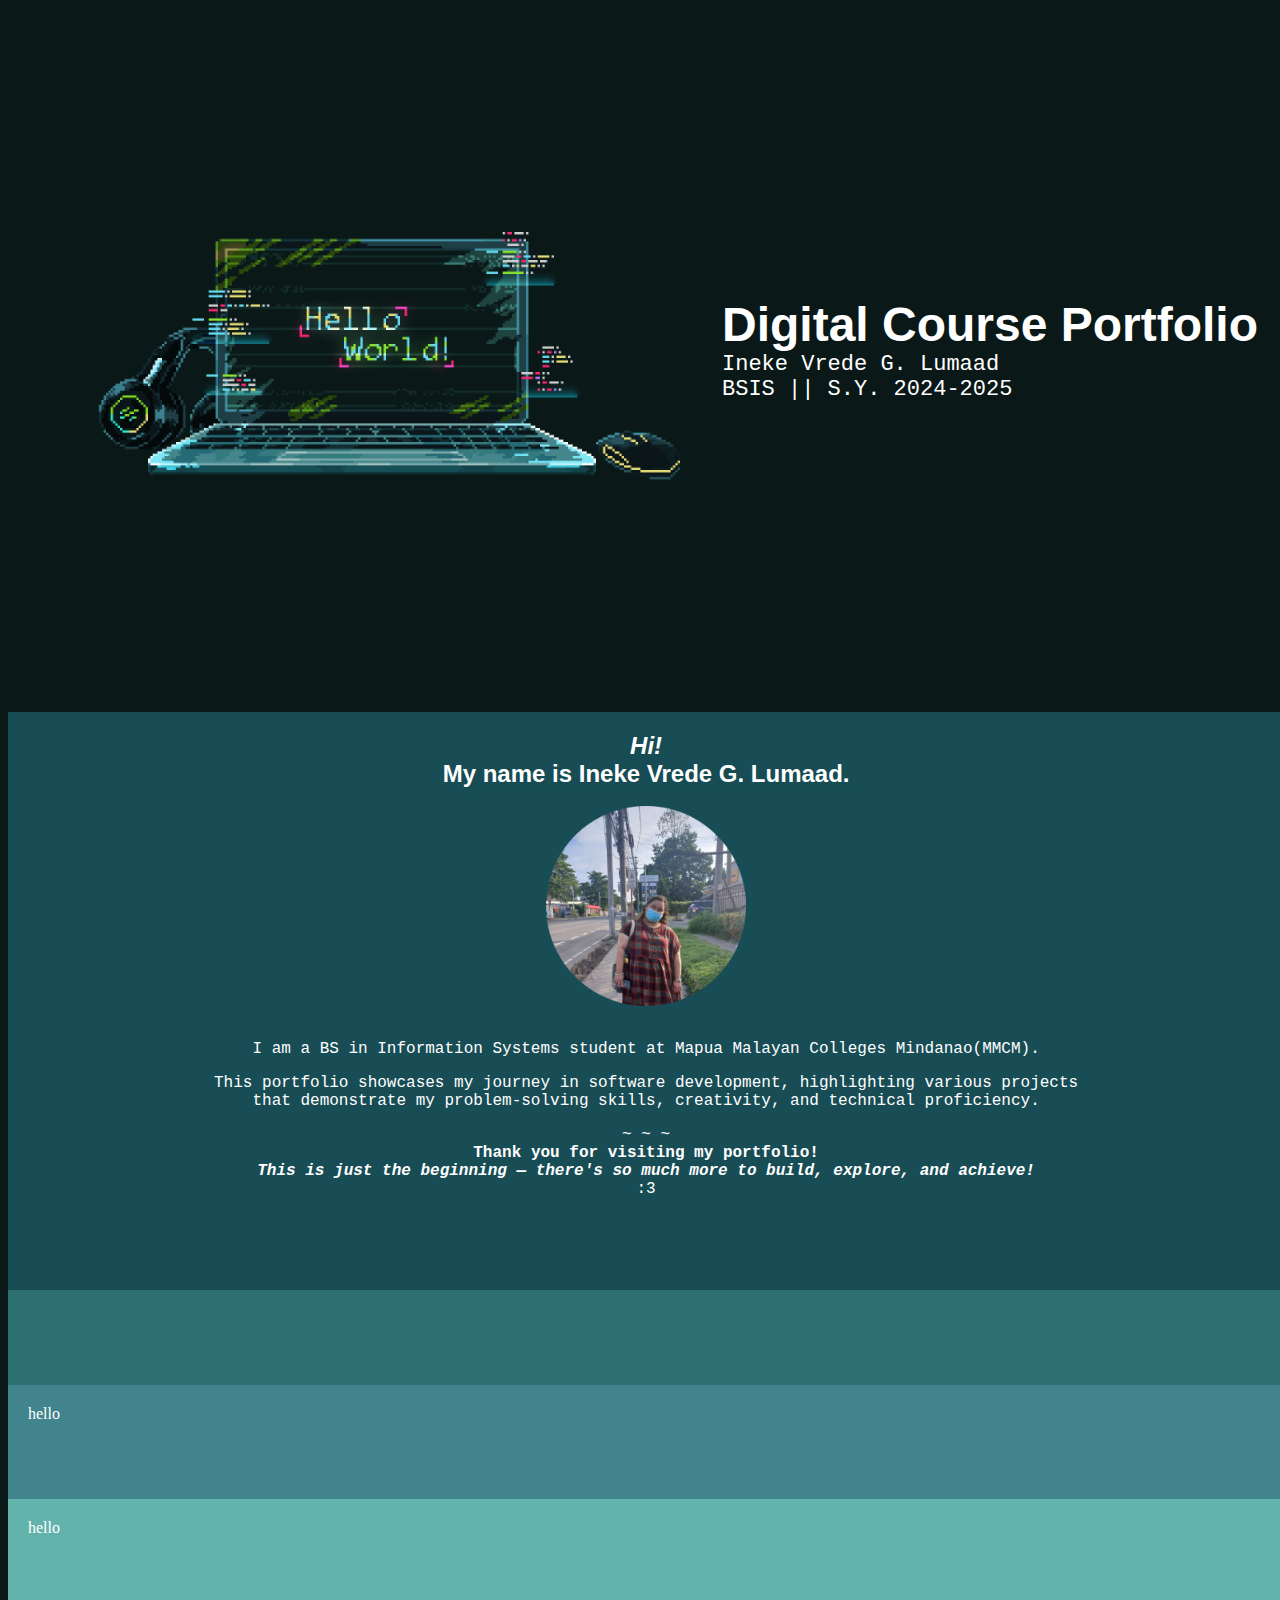
==== index.html @ b14f14d6 "save" ====
<!DOCTYPE html>
<html lang="en">
   <head>
      <meta charset="UTF-8">
      <meta name="viewport" content="width=device-width, initial-scale=1.0">
      <title>My First Web Page</title>
      <link rel="stylesheet" href="style.css">
   </head>
   <body>
      <div class="welcome">
         <div><img src="\images\hello_world_ctto.gif" class="img1"></div>
         <div>
            <h1>Digital Course Portfolio</h1>
            <p class="author">Ineke Vrede G. Lumaad<br>BSIS || S.Y. 2024-2025</p>
         </div>
      </div>
      <div class="content">
         <div class="intro">
            <h2 class="header"><i>Hi!</i><br>My name is Ineke Vrede G. Lumaad.</h2>
            <br><img src="images/2.png" class="img2">
            <br><p>I am a BS in Information Systems student at Mapua Malayan Colleges Mindanao(MMCM).</p>
            <p>This portfolio showcases my journey in software development, highlighting various projects 
               <br>that demonstrate my problem-solving skills, creativity, and technical proficiency.</p>
            <p>~ ~ ~<br><b>Thank you for visiting my portfolio!
               <br><i>This is just the beginning — there's so much more to build, explore, and achieve!</i></b><br>:3</p>
         </div>
         <div class="c1">
            <h1 class="header"></h1>
         </div>
         <div class="c2">hello</div>
         <div class="c3">hello</div>
      </div> 
   </body>
</html>
---- style.css ----
@font-face {
    font-family: 'Cristik';
    src: url('\fonts\Cristik.otf') format('otf'),
         url('\fonts\Cristik.ttf') format('ttf');
    font-weight: normal;
    font-style: normal;
}

body{
    background-color: #0a1817;
    color: white;
    height: 100vh;
    width: auto;
}
.welcome {
    display: flex;
    justify-content: center;
    align-items: center;
    width: auto;
    margin: 0;
}

.img1 {
    height: 700px;
    width: 700px;
}

.img2 {
    display: block;
    margin-top: 0;
    margin-left: auto;
    margin-right: auto;
    height: 200px;
    width: 200px;
}

h1 {
    font-family: 'Cristik', sans-serif;
    font-size: 48px;
    margin: 0;
}

.author {
    font-family: 'Courier New', Courier, monospace;
    font-size: 22px;
    margin-top: 0;
}

.header {
    font-family: 'Cristik', sans-serif;
    text-align: center;
    margin-top: 0;
    text-shadow: 4px 4px 4px #184d55;
    margin-bottom: 0;
}

.content{
    display: flex;
    flex-direction: column;
    justify-content: flex-start;
    align-items: flex-start;
    height: 100vh;
    min-width: 300px;
    margin: 0;
}

.content div{
    flex-grow: 1;
    width: 97.8%;
    padding: 20px;
}

.content .intro{
    background-color: #184d55;
    justify-content: center;
    margin: 0;
    font-family: 'Courier New', Courier, monospace;
    text-align: center;
}

.content .c1{
    background-color: #2d7071;
}

.content .c2{
    background-color: #41848d;
}

.content .c3{
    background-color: #63b3ad;
}
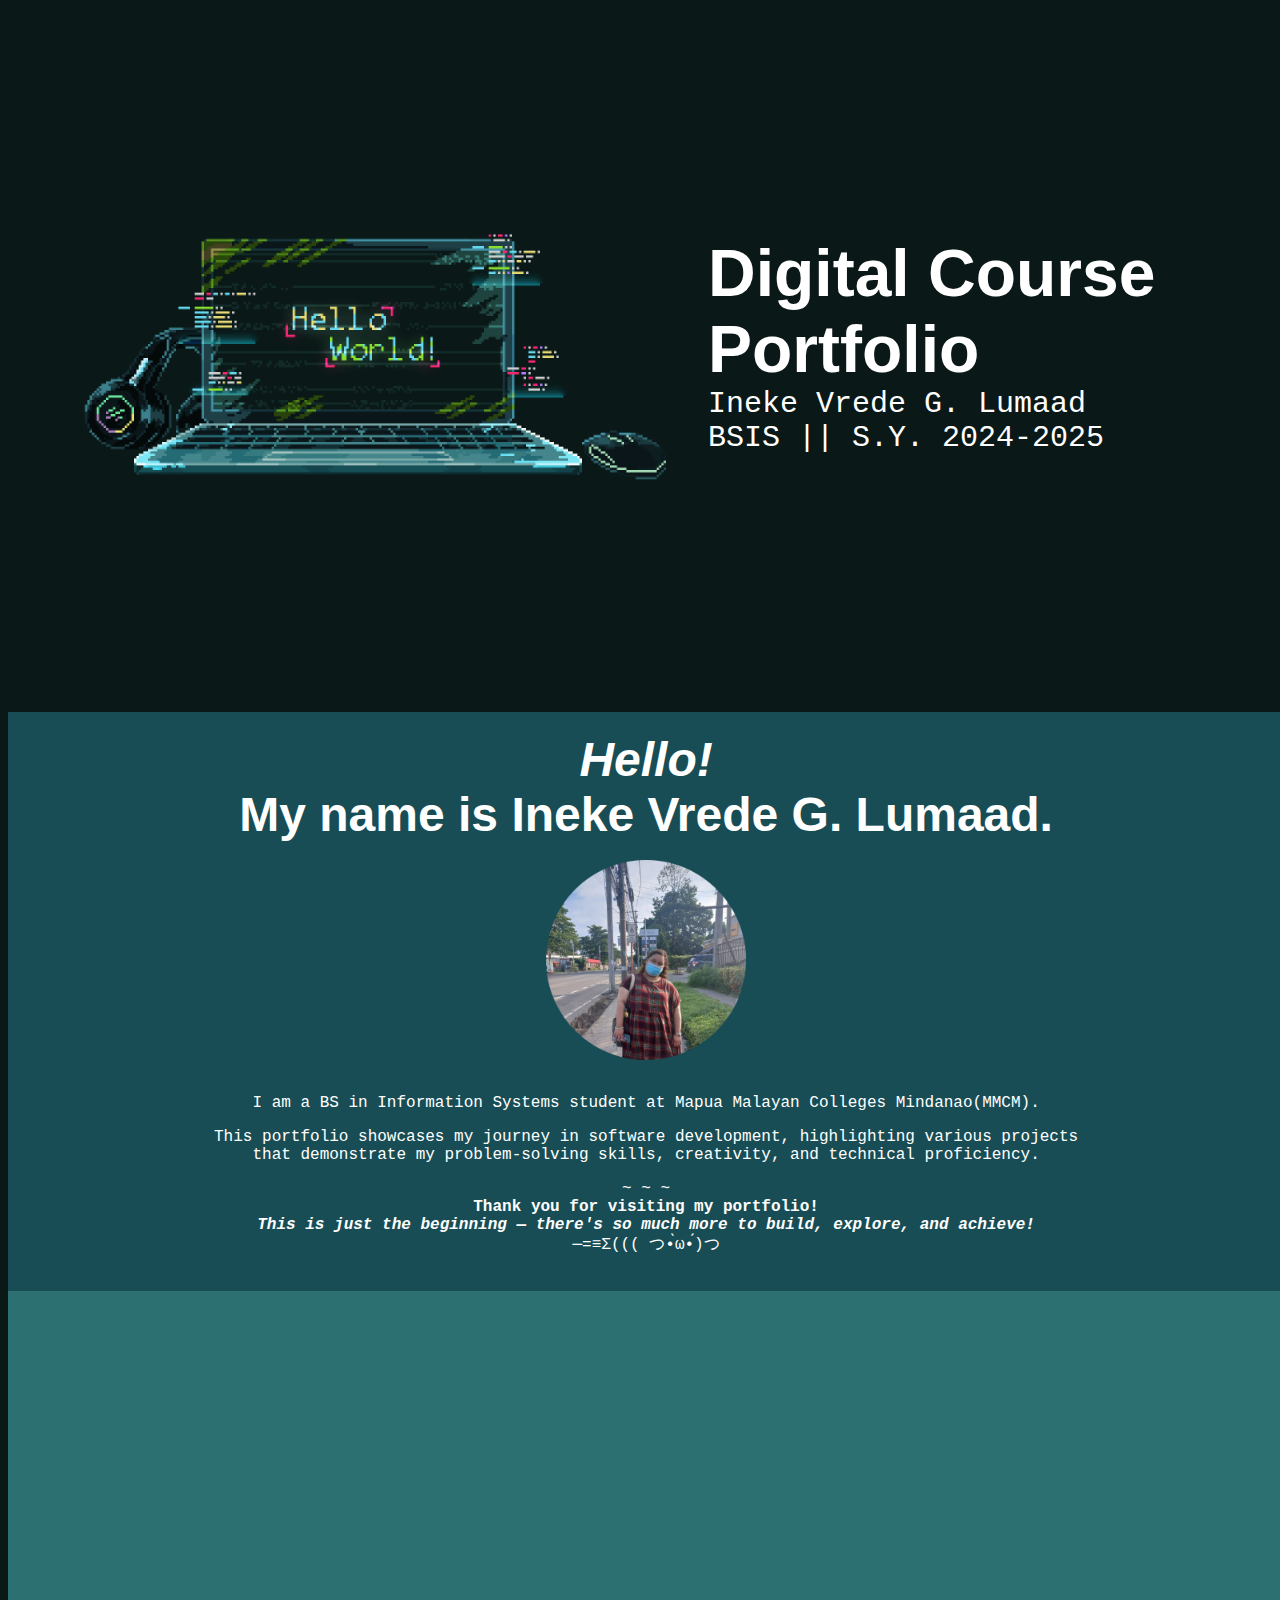
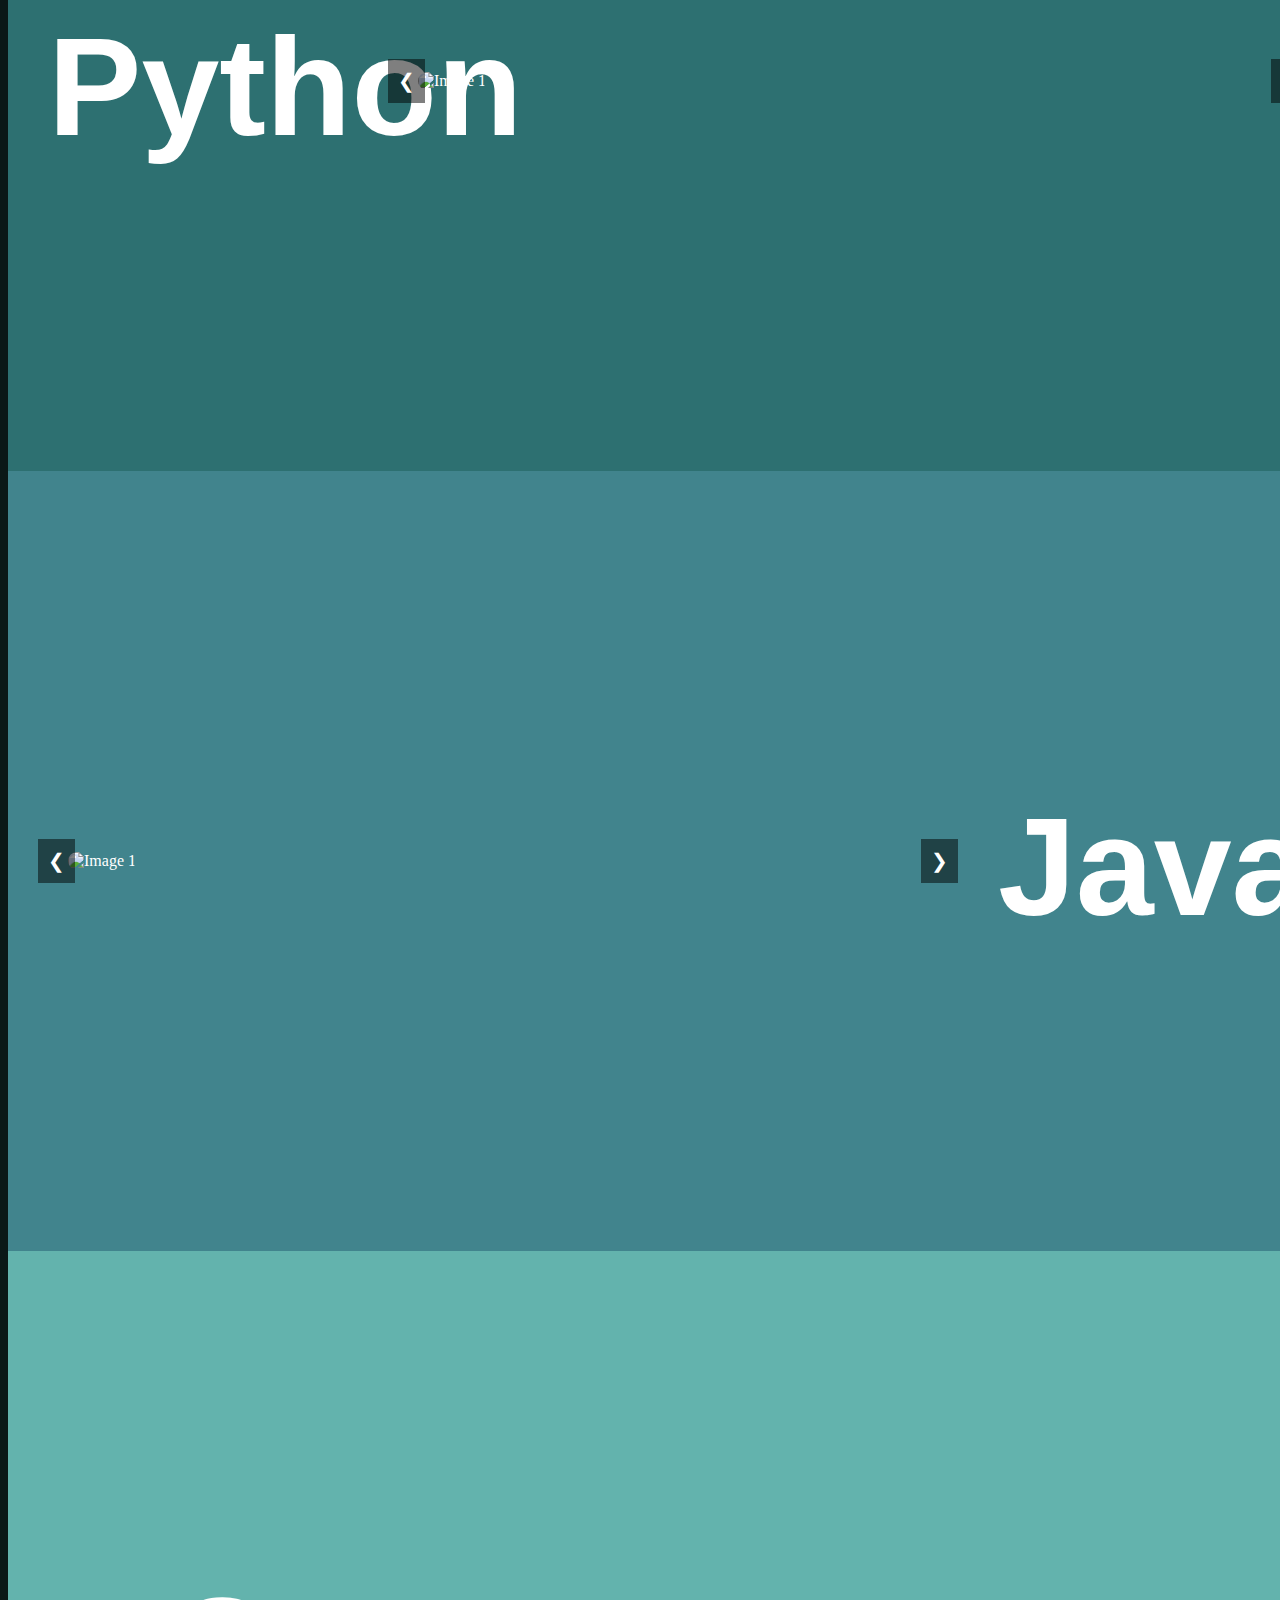
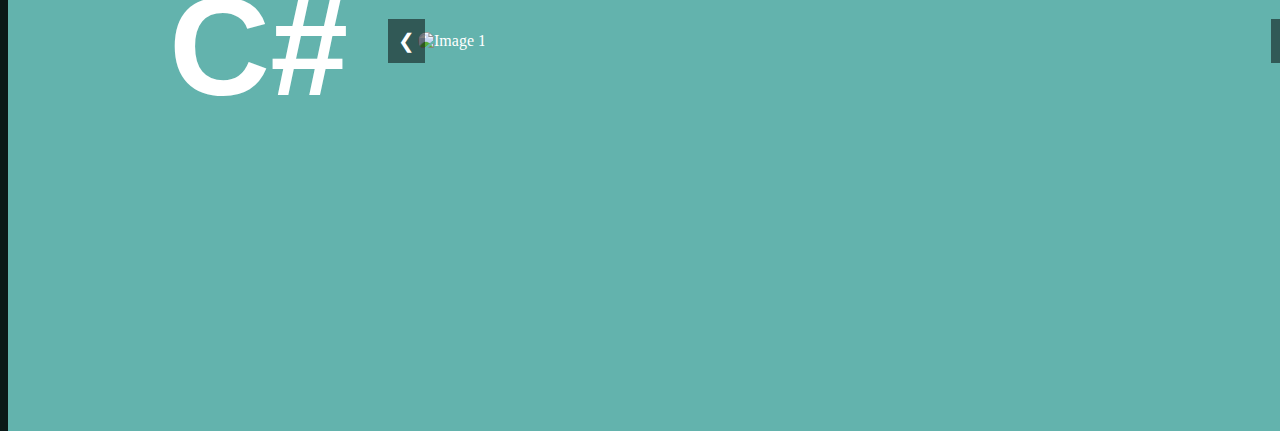
==== commit edd4939a: "save" ====
--- a/index.html
+++ b/index.html
@@ -5,6 +5,7 @@
       <meta name="viewport" content="width=device-width, initial-scale=1.0">
       <title>My First Web Page</title>
       <link rel="stylesheet" href="style.css">
+      <script src="script.js"></script>
    </head>
    <body>
       <div class="welcome">
@@ -15,20 +16,86 @@
          </div>
       </div>
       <div class="content">
+         
          <div class="intro">
-            <h2 class="header"><i>Hi!</i><br>My name is Ineke Vrede G. Lumaad.</h2>
+            <h2 class="header"><i>Hello!</i><br>My name is Ineke Vrede G. Lumaad.</h2>
             <br><img src="images/2.png" class="img2">
             <br><p>I am a BS in Information Systems student at Mapua Malayan Colleges Mindanao(MMCM).</p>
             <p>This portfolio showcases my journey in software development, highlighting various projects 
                <br>that demonstrate my problem-solving skills, creativity, and technical proficiency.</p>
             <p>~ ~ ~<br><b>Thank you for visiting my portfolio!
-               <br><i>This is just the beginning — there's so much more to build, explore, and achieve!</i></b><br>:3</p>
+               <br><i>This is just the beginning — there's so much more to build, explore, and achieve!</i></b>
+               <br>─=≡Σ((( つ•̀ω•́)つ</p>
          </div>
+
          <div class="c1">
-            <h1 class="header"></h1>
+            <div>
+               <h1 class="t1">Python</h1>
+            </div>
+            <div class="img-container">
+               <div class="slide">
+                  <img src="images/lumaad_webBanner_demo.png" alt="Image 1">
+               </div>
+               <div class="slide">
+                  <img src="images/lumaad_webLogo_demo.png" alt="Slide 1">
+              </div>
+              <div class="slide">
+                  <img src="images/explore the world.png" alt="Slide 2">
+              </div>
+              <div class="slide">
+                  <img src="images/credits_toOwner_moraxdragon.gif" alt="Slide 3">
+              </div>
+  
+              <button class="prev" onclick="changeSlide(-1)">❮</button>
+              <button class="next" onclick="changeSlide(1)">❯</button>
+            </div>
          </div>
-         <div class="c2">hello</div>
-         <div class="c3">hello</div>
+
+         <div class="c2">
+            <div class="img-container">
+               <div class="slide">
+                  <img src="images/lumaad_webBanner_demo.png" alt="Image 1">
+               </div>
+               <div class="slide">
+                  <img src="images/lumaad_webLogo_demo.png" alt="Slide 1">
+              </div>
+              <div class="slide">
+                  <img src="images/explore the world.png" alt="Slide 2">
+              </div>
+              <div class="slide">
+                  <img src="images/credits_toOwner_moraxdragon.gif" alt="Slide 3">
+              </div>
+  
+              <button class="prev" onclick="changeSlide(-1)">❮</button>
+              <button class="next" onclick="changeSlide(1)">❯</button>
+            </div>
+            <div>
+               <h1 class="t1">Java</h1>
+            </div>
+         </div>
+
+         <div class="c3">
+            <div>
+               <h1 class="t1">C#</h1>
+            </div>
+            <div class="img-container">
+               <div class="slide">
+                  <img src="images/lumaad_webBanner_demo.png" alt="Image 1">
+               </div>
+               <div class="slide">
+                  <img src="images/lumaad_webLogo_demo.png" alt="Slide 1">
+              </div>
+              <div class="slide">
+                  <img src="images/explore the world.png" alt="Slide 2">
+              </div>
+              <div class="slide">
+                  <img src="images/credits_toOwner_moraxdragon.gif" alt="Slide 3">
+              </div>
+  
+              <button class="prev" onclick="changeSlide(-1)">❮</button>
+              <button class="next" onclick="changeSlide(1)">❯</button>
+            </div>
+         </div>
       </div> 
    </body>
 </html>--- a/style.css
+++ b/style.css
@@ -36,13 +36,13 @@
 
 h1 {
     font-family: 'Cristik', sans-serif;
-    font-size: 48px;
+    font-size: 66px;
     margin: 0;
 }
 
 .author {
     font-family: 'Courier New', Courier, monospace;
-    font-size: 22px;
+    font-size: 30px;
     margin-top: 0;
 }
 
@@ -50,11 +50,21 @@
     font-family: 'Cristik', sans-serif;
     text-align: center;
     margin-top: 0;
-    text-shadow: 4px 4px 4px #184d55;
     margin-bottom: 0;
+    font-size: 48px;
 }
 
-.content{
+.t1{
+    font-family: 'Cristik', sans-serif;
+    font-size: 140px;
+    flex: 0, 0 auto;
+    text-align: right;
+    width: 300px;
+    height: 150px;
+    min-width: 100px;
+    /* font-weight: bold; */
+}
+.content, .c1, .c2, .c3{
     display: flex;
     flex-direction: column;
     justify-content: flex-start;
@@ -78,15 +88,81 @@
     text-align: center;
 }
 
-.content .c1{
+.c1{
     background-color: #2d7071;
+    flex: 1;
+    display: flex;
+    flex-direction: row;
+    align-items: center;
+    justify-content: space-between;
+    gap: 10px;
+    width: 100%;
+    padding: 20px;
 }
 
-.content .c2{
+.c2{
     background-color: #41848d;
+    flex: 1;
+    display: flex;
+    flex-direction: row;
+    align-items: center;
+    justify-content: space-between;
+    gap: 10px;
+    width: 100%;
+    padding: 20px;
 }
 
-.content .c3{
+.c3{
     background-color: #63b3ad;
+    flex: 1;
+    display: flex;
+    flex-direction: row;
+    align-items: center;
+    justify-content: space-between;
+    gap: 10px;
+    width: 100%;
+    padding: 20px;
 }
 
+.img-container{
+    flex: 1;
+    display: flex;
+    justify-content: center;
+    align-items: center;
+    position: relative;
+    width: 900px;
+    height: 300px;
+    min-width: 900px;
+    min-height: 700px;
+}
+
+img {
+    width: 100%;
+    height: 500px;
+    object-fit: cover;
+    border-radius: 10px;
+}
+
+.slide{
+    display: none;
+    width: 100%;
+}
+
+.slide:first-child {
+    display: block;
+}
+
+.prev, .next {
+    position: absolute;
+    top: 50%;
+    transform: translateY(-50%);
+    font-size: 20px;
+    background-color: rgba(0, 0, 0, 0.5);
+    color: white;
+    border: none;
+    padding: 10px;
+    cursor: pointer;
+}
+
+.prev { left: 10px; }
+.next { right: 10px; }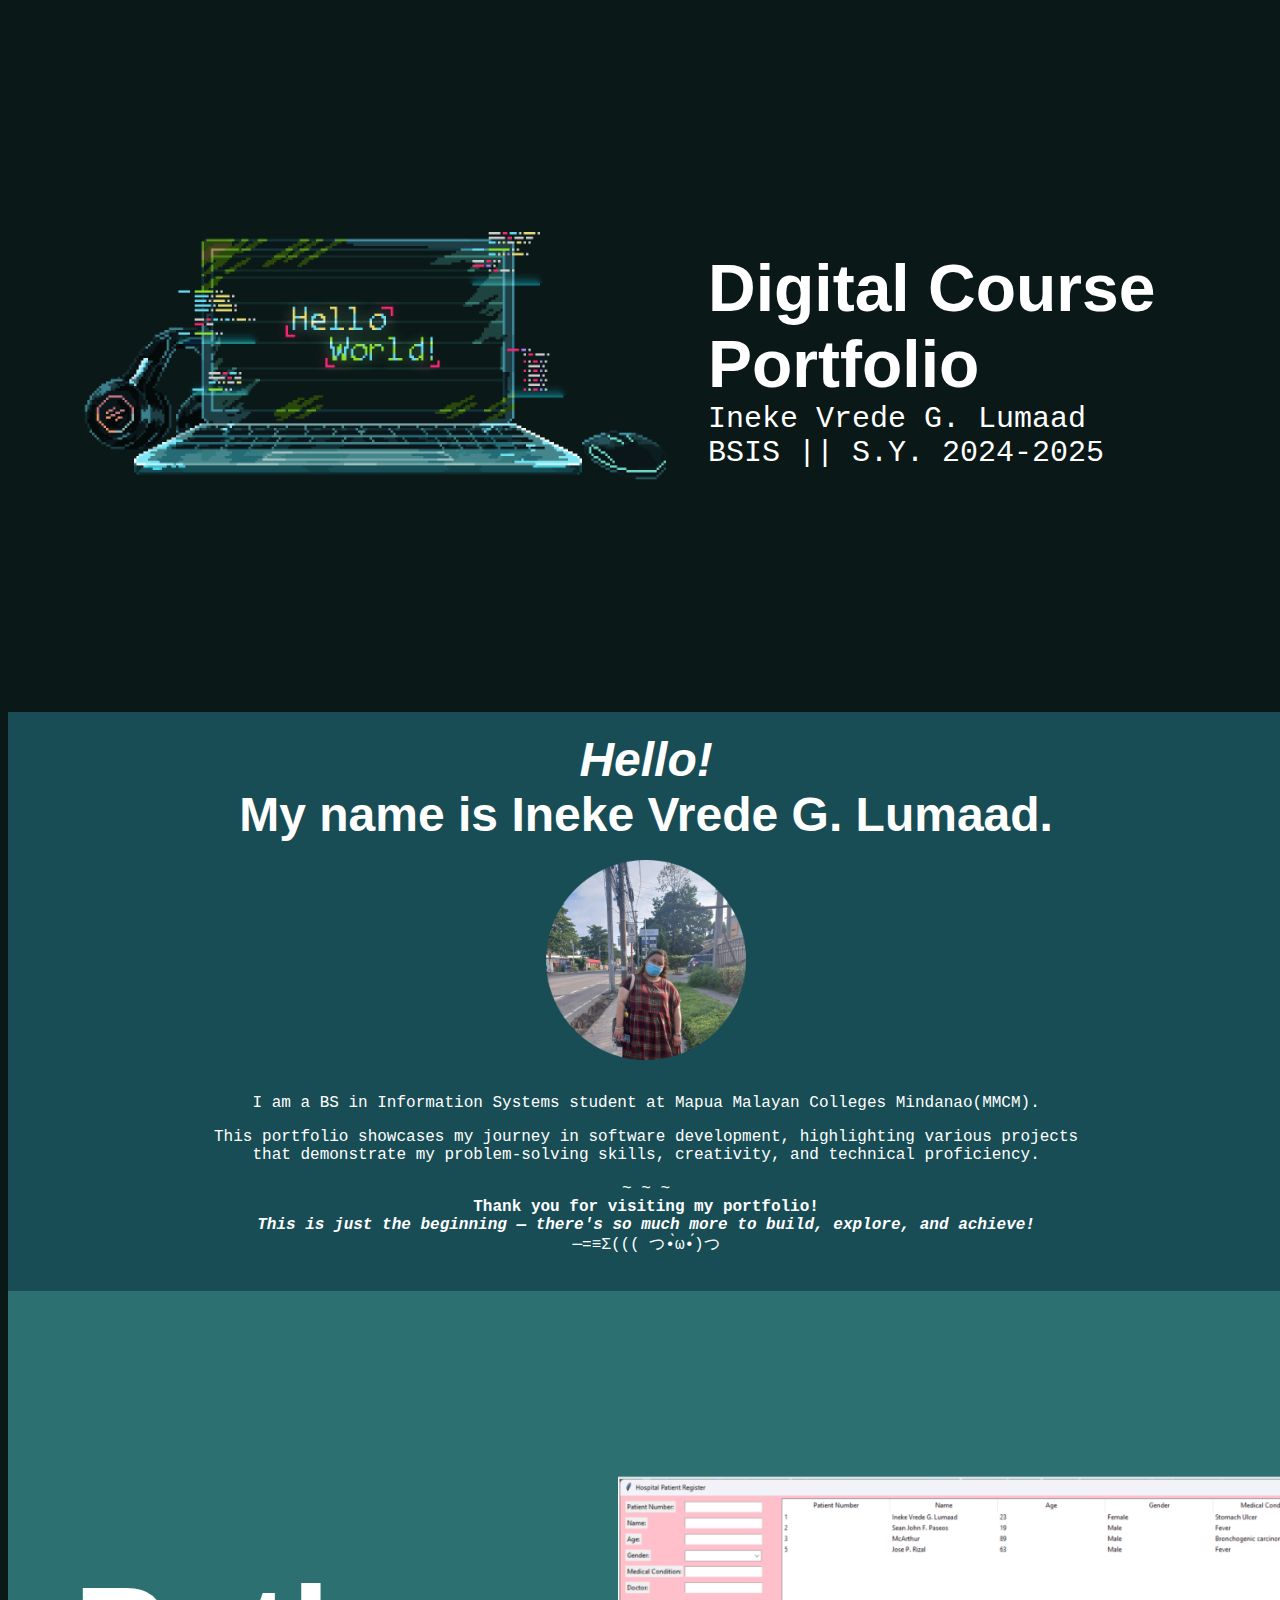
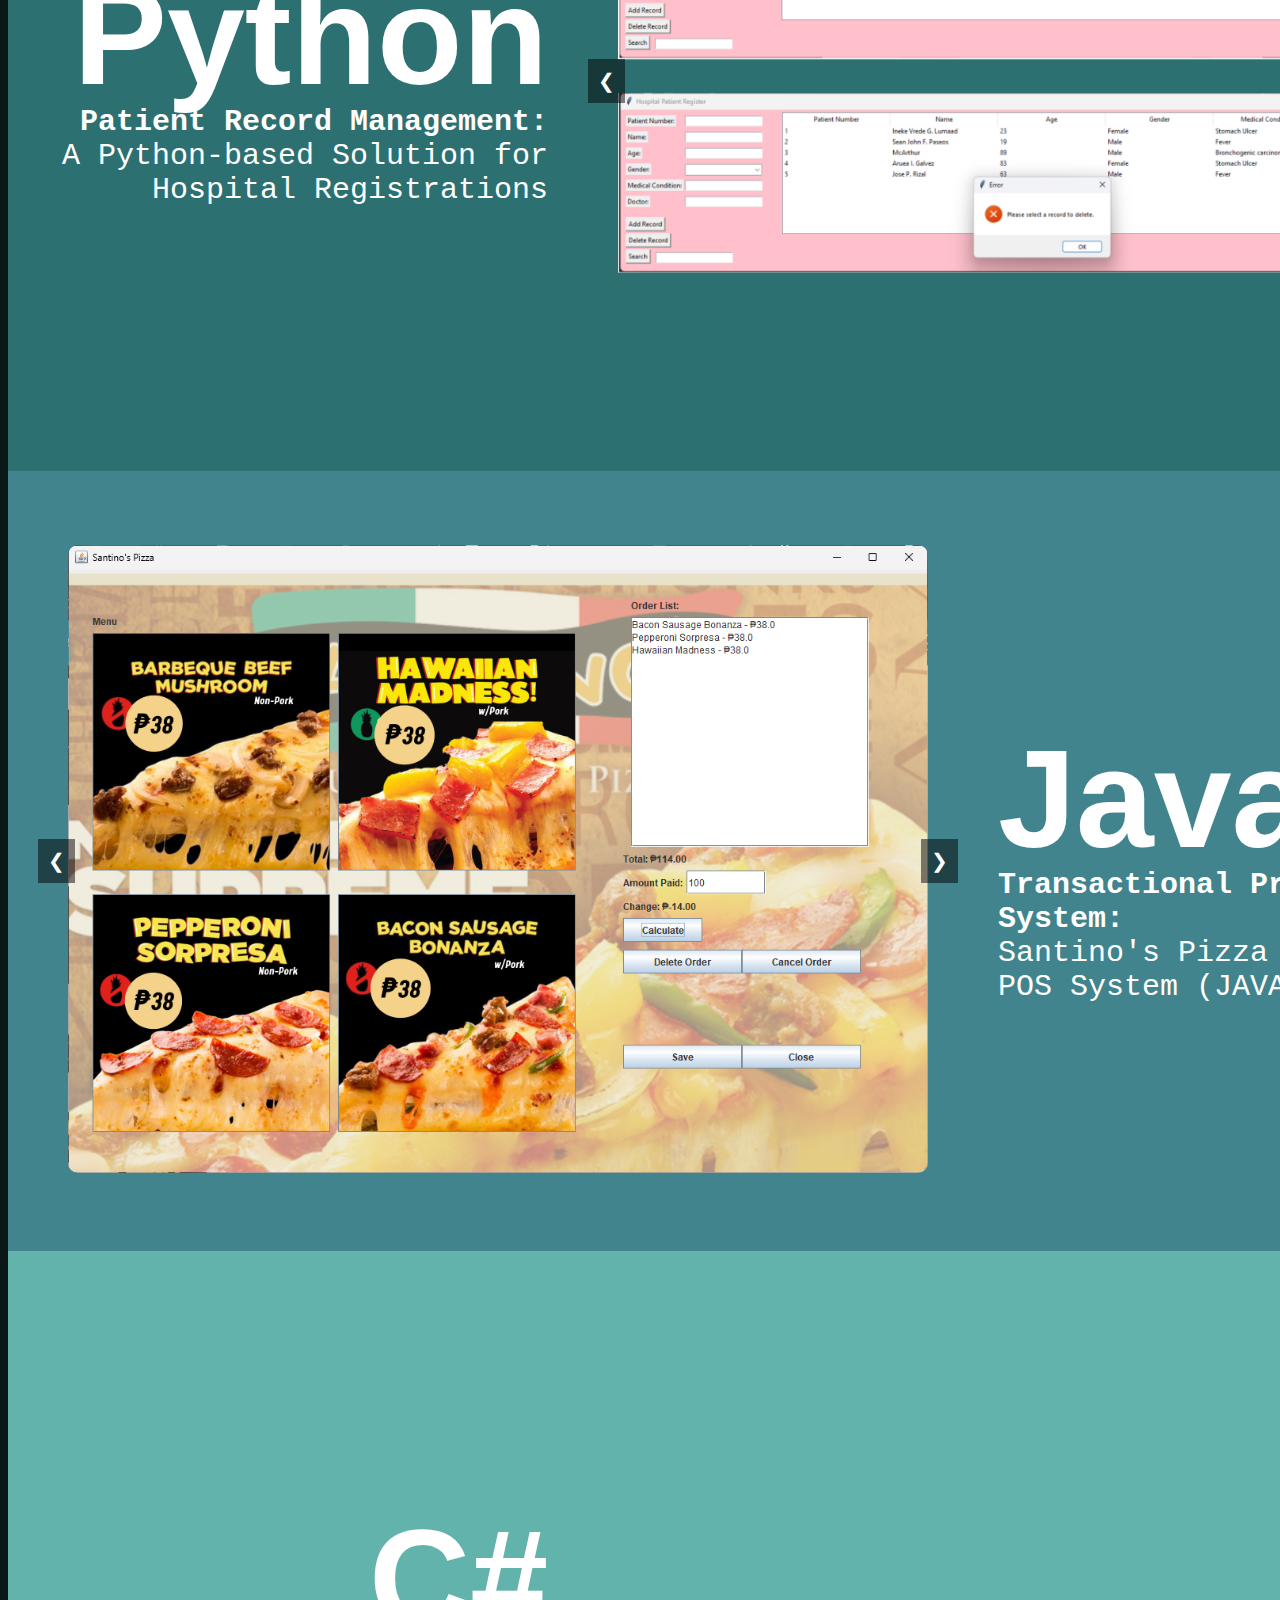
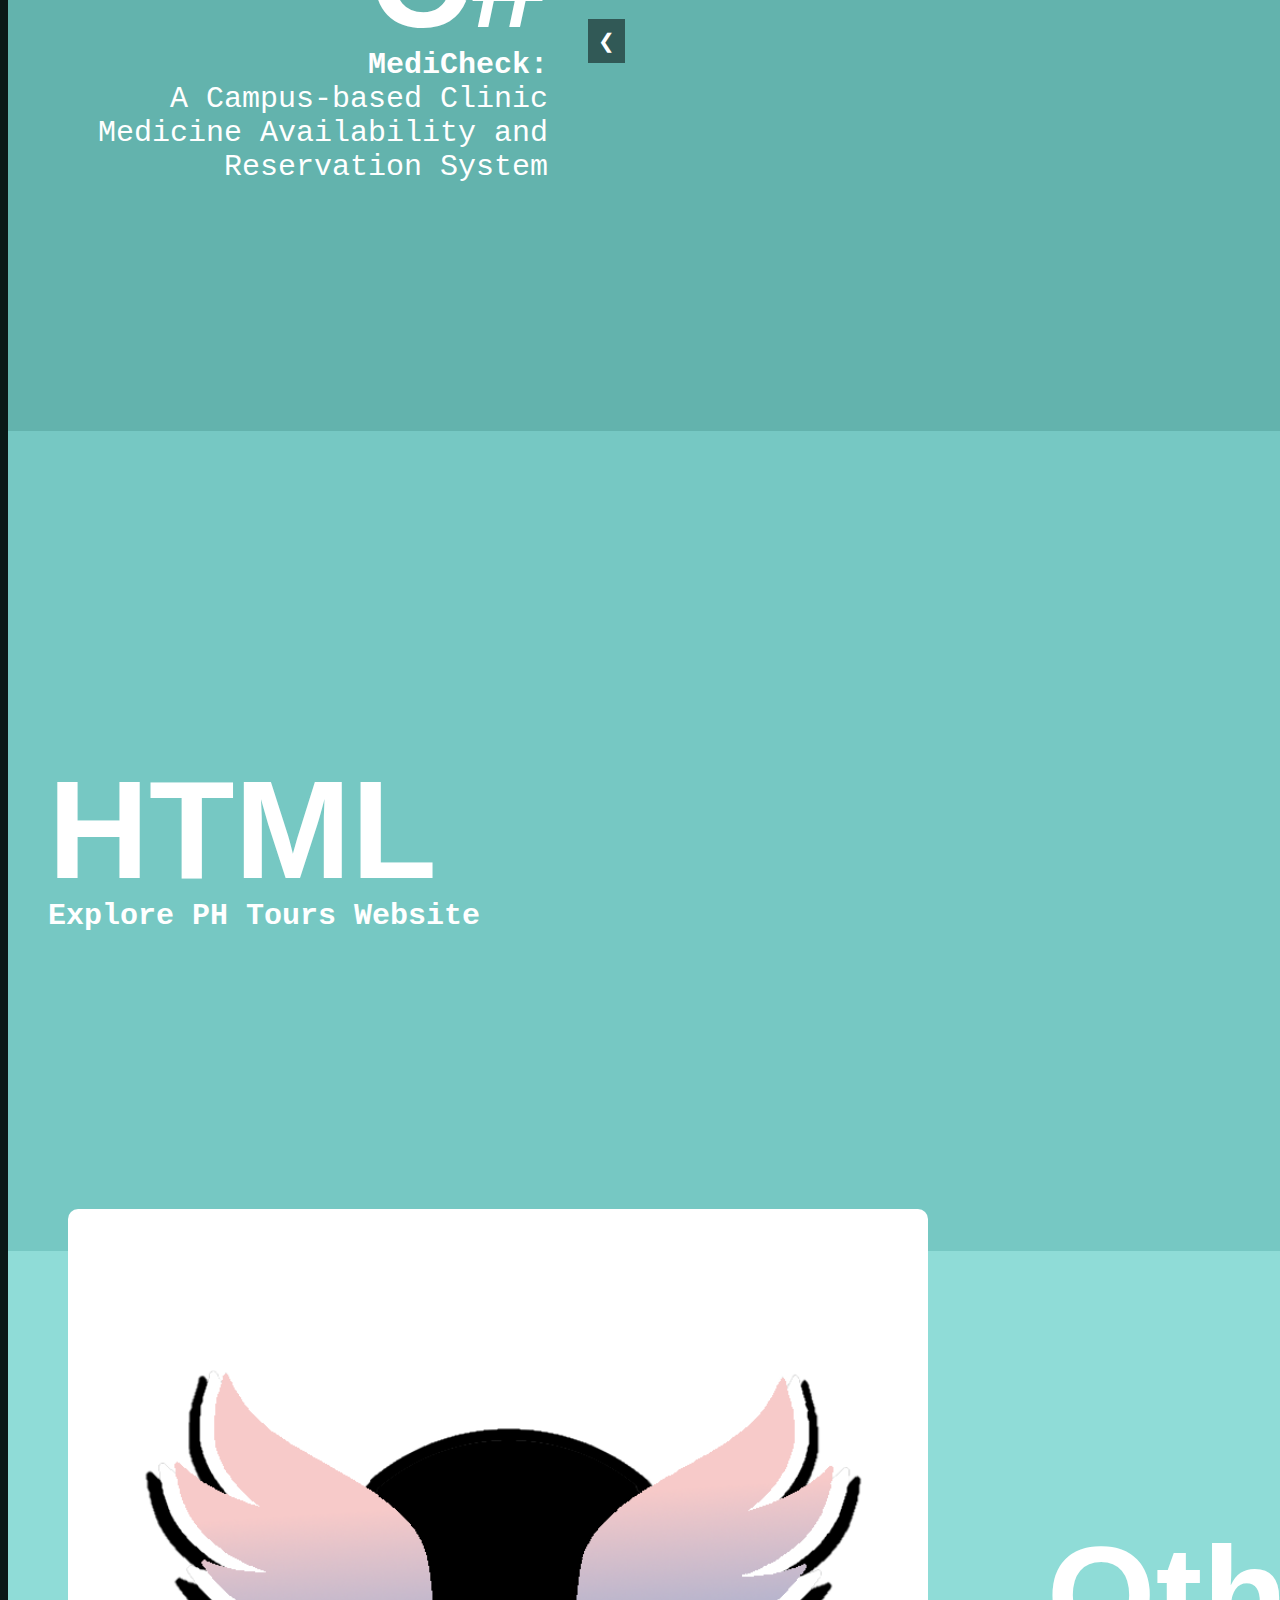
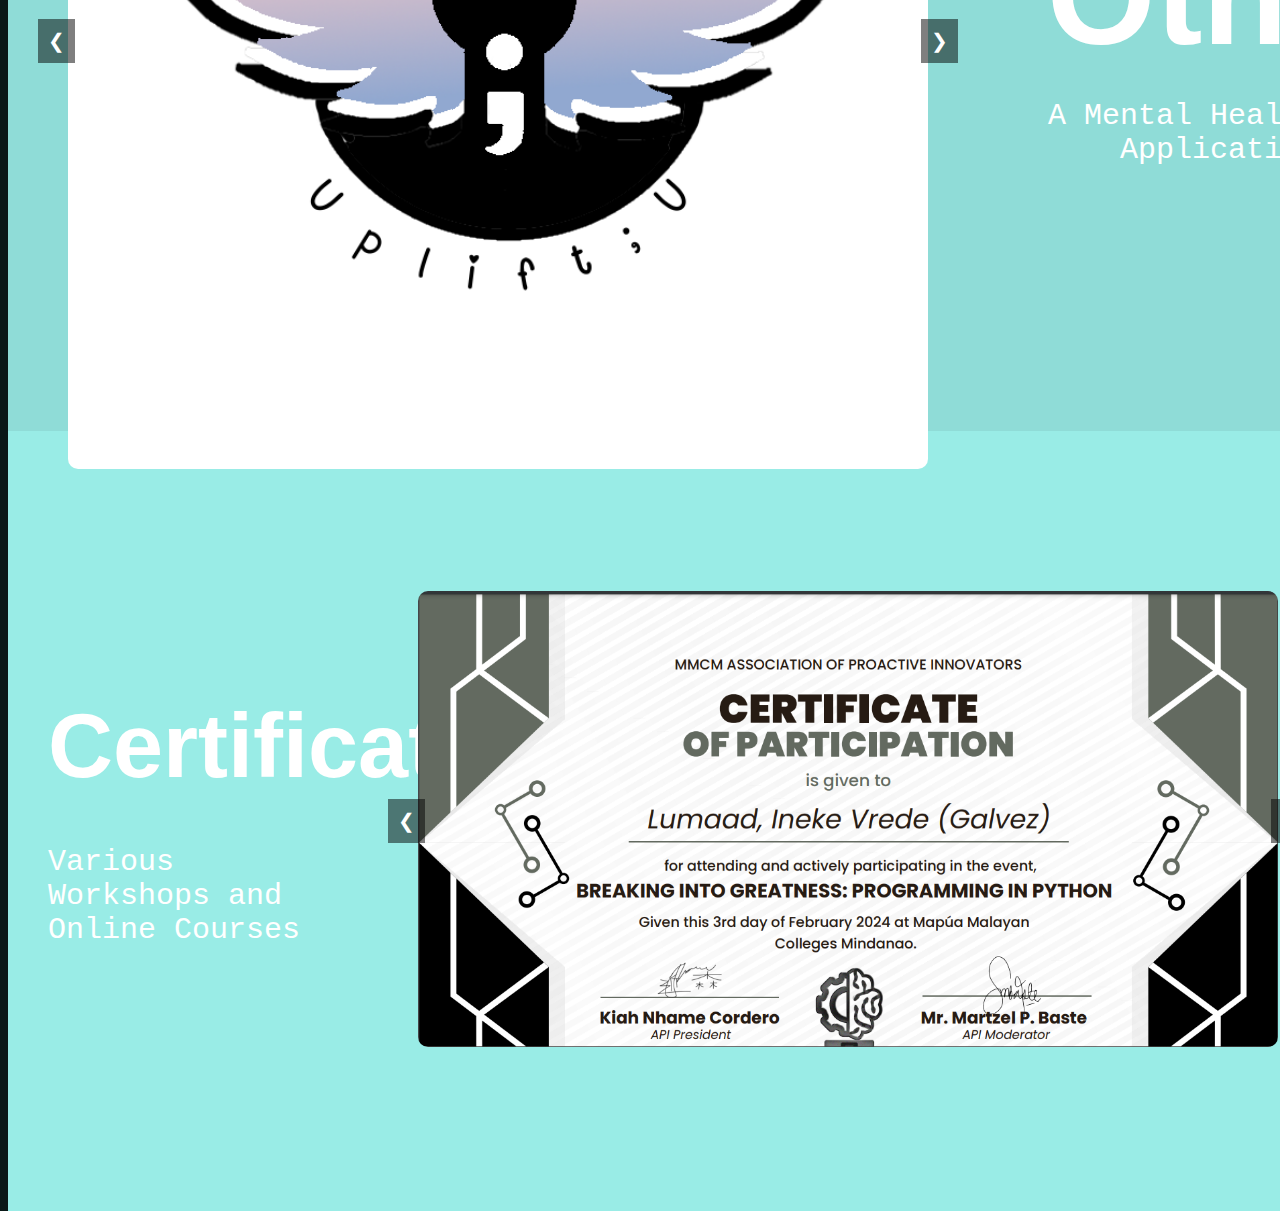
==== commit 5cefa464: "save" ====
--- a/index.html
+++ b/index.html
@@ -12,7 +12,7 @@
          <div><img src="\images\hello_world_ctto.gif" class="img1"></div>
          <div>
             <h1>Digital Course Portfolio</h1>
-            <p class="author">Ineke Vrede G. Lumaad<br>BSIS || S.Y. 2024-2025</p>
+            <p class="title">Ineke Vrede G. Lumaad<br>BSIS || S.Y. 2024-2025</p>
          </div>
       </div>
       <div class="content">
@@ -30,70 +30,142 @@
 
          <div class="c1">
             <div>
-               <h1 class="t1">Python</h1>
+               <h1 class="t3">Python</h1>
+               <p class="title"><b>Patient Record Management:</b><br>A Python-based Solution for 
+                  Hospital Registrations</p>
             </div>
             <div class="img-container">
                <div class="slide">
-                  <img src="images/lumaad_webBanner_demo.png" alt="Image 1">
+                  <img src="images/Python_PatientRegMgtProj1.png" alt="Slide 1">
                </div>
                <div class="slide">
-                  <img src="images/lumaad_webLogo_demo.png" alt="Slide 1">
+                  <img src="images/Python_PatientRegMgtProj2.png" alt="Slide 2">
               </div>
               <div class="slide">
-                  <img src="images/explore the world.png" alt="Slide 2">
+                  <img src="images/Python_PatientRegMgtProj3.png" alt="Slide 3">
               </div>
-              <div class="slide">
-                  <img src="images/credits_toOwner_moraxdragon.gif" alt="Slide 3">
-              </div>
-  
-              <button class="prev" onclick="changeSlide(-1)">❮</button>
-              <button class="next" onclick="changeSlide(1)">❯</button>
+
+              <button class="prev" onclick="changeSlide(-1, this.closest('.img-container'))">❮</button>
+              <button class="next" onclick="changeSlide(1, this.closest('.img-container'))">❯</button>
             </div>
          </div>
 
          <div class="c2">
             <div class="img-container">
                <div class="slide">
-                  <img src="images/lumaad_webBanner_demo.png" alt="Image 1">
+                  <img src="images/Java_SantinosPOSProj1.png" alt="Slide 1">
                </div>
                <div class="slide">
-                  <img src="images/lumaad_webLogo_demo.png" alt="Slide 1">
+                  <img src="images/Java_SantinosPOSProj2.png" alt="Slide 2">
               </div>
               <div class="slide">
-                  <img src="images/explore the world.png" alt="Slide 2">
+                  <img src="images/Java_SantinosPOSProj3.png" alt="Slide 3">
               </div>
               <div class="slide">
-                  <img src="images/credits_toOwner_moraxdragon.gif" alt="Slide 3">
+                  <img src="images/Java_SantinosPOSProj4.jpg" alt="Slide 4">
               </div>
-  
-              <button class="prev" onclick="changeSlide(-1)">❮</button>
-              <button class="next" onclick="changeSlide(1)">❯</button>
+              <div class="slide">
+                  <img src="images/Java_SantinosPOSProj5.jpg" alt="Slide 5">
+               </div>
+
+               <button class="prev" onclick="changeSlide(-1, this.closest('.img-container'))">❮</button>
+               <button class="next" onclick="changeSlide(1, this.closest('.img-container'))">❯</button>
             </div>
             <div>
                <h1 class="t1">Java</h1>
+               <p class="title"><b>Transactional Processing System: </b><br>Santino's Pizza MMCM Branch POS System (JAVA Protoype)</p>
             </div>
          </div>
 
          <div class="c3">
             <div>
-               <h1 class="t1">C#</h1>
+               <h1 class="t3">C#</h1>
+               <p class="title"><b>MediCheck:</b><br>A Campus-based Clinic Medicine Availability and Reservation System</p>
             </div>
             <div class="img-container">
                <div class="slide">
-                  <img src="images/lumaad_webBanner_demo.png" alt="Image 1">
+                  <img src="images/C#_MediCheck2.png" alt="Slide 1">
                </div>
                <div class="slide">
-                  <img src="images/lumaad_webLogo_demo.png" alt="Slide 1">
+                  <img src="images/C#_MediCheck3.png" alt="Slide 2">
               </div>
               <div class="slide">
-                  <img src="images/explore the world.png" alt="Slide 2">
+                  <img src="images/C#_MediCheck4.png" alt="Slide 3">
               </div>
               <div class="slide">
-                  <img src="images/credits_toOwner_moraxdragon.gif" alt="Slide 3">
+                  <img src="images/C#_MediCheck5.png" alt="Slide 4">
               </div>
+              <div class="slide">
+                  <img src="images/C#_MediCheck6.png" alt="Slide 5">
+               </div>
+               <div class="slide">
+                  <img src="images/C#_MediCheck7.png" alt="Slide 6">
+               </div>
+               <div class="slide">
+                  <img src="images/C#_MediCheck8.png" alt="Slide 7">
+               </div>
   
-              <button class="prev" onclick="changeSlide(-1)">❮</button>
-              <button class="next" onclick="changeSlide(1)">❯</button>
+              <button class="prev" onclick="changeSlide(-1, this.closest('.img-container'))">❮</button>
+              <button class="next" onclick="changeSlide(1, this.closest('.img-container'))">❯</button>
+            </div>
+         </div>
+         <div class="c4">
+            <div>
+               <h1 class="t1">HTML</h1>
+               <p class="title"><b>Explore PH Tours Website</b></p>
+            </div>
+            <div>
+               <div class="img-container">
+                  <div>
+
+                  </div>
+               </div>
+            </div>
+         </div>
+         <div class="c5">
+            <div class="img-container">
+               <div class="slide">
+                  <img src="images/Others_UpliftUProj1.png" alt="Slide 1">
+               </div>
+               <div class="slide">
+                  <img src="images/Others_UpliftUProj2.png" alt="Slide 2">
+              </div>
+              <div class="slide">
+                  <img src="images/Others_UpliftUProj3.png" alt="Slide 3">
+              </div>
+
+              <button class="prev" onclick="changeSlide(-1, this.closest('.img-container'))">❮</button>
+              <button class="next" onclick="changeSlide(1, this.closest('.img-container'))">❯</button>
+            </div>
+            <div>
+               <h1 class="t3">Others</h1>
+               <p class="title"><b>“UPLIFT; U”:</b><br>A Mental Health Awareness Application Prototype</p>
+            </div>
+         </div>
+         <div class="c6">
+            <div>
+               <h1 class="t2">Certificates</h1>
+               <p class="title">Various Workshops and Online Courses</p>
+            </div>
+            <div class="img-container">
+               <div class="slide">
+                  <img src="images/Cert_1.png" alt="Slide 1">
+               </div>
+               <div class="slide">
+                  <img src="images/Cert_2.png" alt="Slide 2">
+              </div>
+              <div class="slide">
+                  <img src="images/Cert_3.png" alt="Slide 3">
+              </div>
+              <div class="slide">
+                  <img src="images/Cert_4.png" alt="Slide 4">
+              </div>
+              <div class="slide">
+                  <img src="images/Cert_5.png" alt="Slide 5">
+               </div>
+  
+              <button class="prev" onclick="changeSlide(-1, this.closest('.img-container'))">❮</button>
+              <button class="next" onclick="changeSlide(1, this.closest('.img-container'))">❯</button>
             </div>
          </div>
       </div> 
--- a/style.css
+++ b/style.css
@@ -40,10 +40,10 @@
     margin: 0;
 }
 
-.author {
+.title {
     font-family: 'Courier New', Courier, monospace;
     font-size: 30px;
-    margin-top: 0;
+    margin:0;
 }
 
 .header {
@@ -58,13 +58,35 @@
     font-family: 'Cristik', sans-serif;
     font-size: 140px;
     flex: 0, 0 auto;
-    text-align: right;
+    text-align: left;
     width: 300px;
     height: 150px;
-    min-width: 100px;
+    min-width: 500px;
     /* font-weight: bold; */
 }
-.content, .c1, .c2, .c3{
+
+.t2{
+    font-family: 'Cristik', sans-serif;
+    font-size: 90px;
+    flex: 0, 0 auto;
+    text-align: right;
+    width: 300px;
+    height: 150px;
+    min-width: 300px;
+    /* font-weight: bold; */
+}
+
+.t3 {
+    font-family: 'Cristik', sans-serif;
+    font-size: 140px;
+    flex: 0, 0 auto;
+    text-align: right;
+    width: 300px;
+    height: 150px;
+    min-width: 500px;
+    /* font-weight: bold; */
+}
+.content{
     display: flex;
     flex-direction: column;
     justify-content: flex-start;
@@ -88,7 +110,7 @@
     text-align: center;
 }
 
-.c1{
+.content .c1{
     background-color: #2d7071;
     flex: 1;
     display: flex;
@@ -96,11 +118,11 @@
     align-items: center;
     justify-content: space-between;
     gap: 10px;
-    width: 100%;
-    padding: 20px;
-}
-
-.c2{
+    padding: 20px;
+    text-align: right;
+}
+
+.content .c2{
     background-color: #41848d;
     flex: 1;
     display: flex;
@@ -108,11 +130,10 @@
     align-items: center;
     justify-content: space-between;
     gap: 10px;
-    width: 100%;
-    padding: 20px;
-}
-
-.c3{
+    padding: 20px;
+}
+
+.content .c3{
     background-color: #63b3ad;
     flex: 1;
     display: flex;
@@ -120,7 +141,40 @@
     align-items: center;
     justify-content: space-between;
     gap: 10px;
-    width: 100%;
+    padding: 20px;
+    text-align: right;
+}
+
+.content .c4{
+    background-color: #76c8c3;
+    flex: 1;
+    display: flex;
+    flex-direction: row;
+    align-items: center;
+    justify-content: space-between;
+    gap: 10px;
+    padding: 20px;
+}
+
+.content .c5{
+    background-color: #8fdcd7;
+    flex: 1;
+    display: flex;
+    flex-direction: row;
+    align-items: center;
+    justify-content: space-between;
+    gap: 10px;
+    padding: 20px;
+    text-align: right;
+}
+.content .c6{
+    background-color: #99ece6;
+    flex: 1;
+    display: flex;
+    flex-direction: row;
+    align-items: center;
+    justify-content: space-between;
+    gap: 10px;
     padding: 20px;
 }
 
@@ -138,7 +192,7 @@
 
 img {
     width: 100%;
-    height: 500px;
+    height: auto;
     object-fit: cover;
     border-radius: 10px;
 }
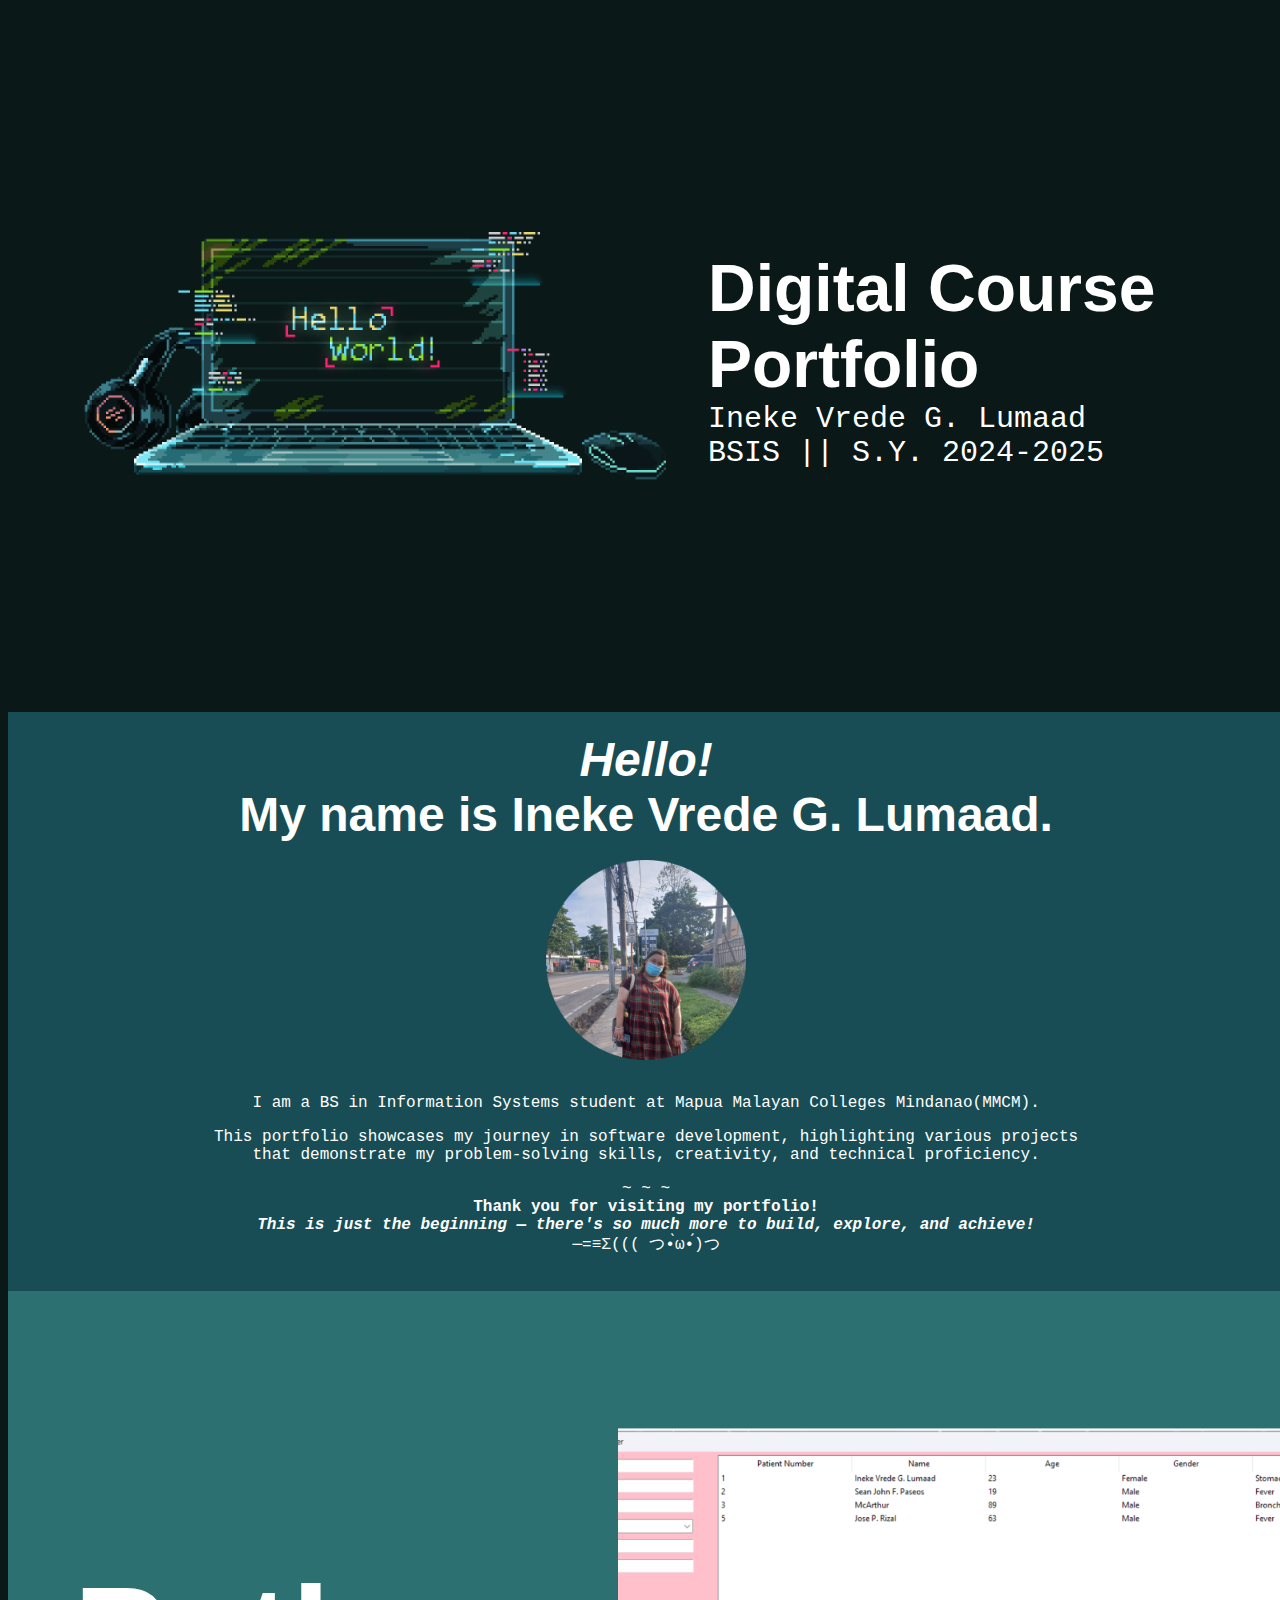
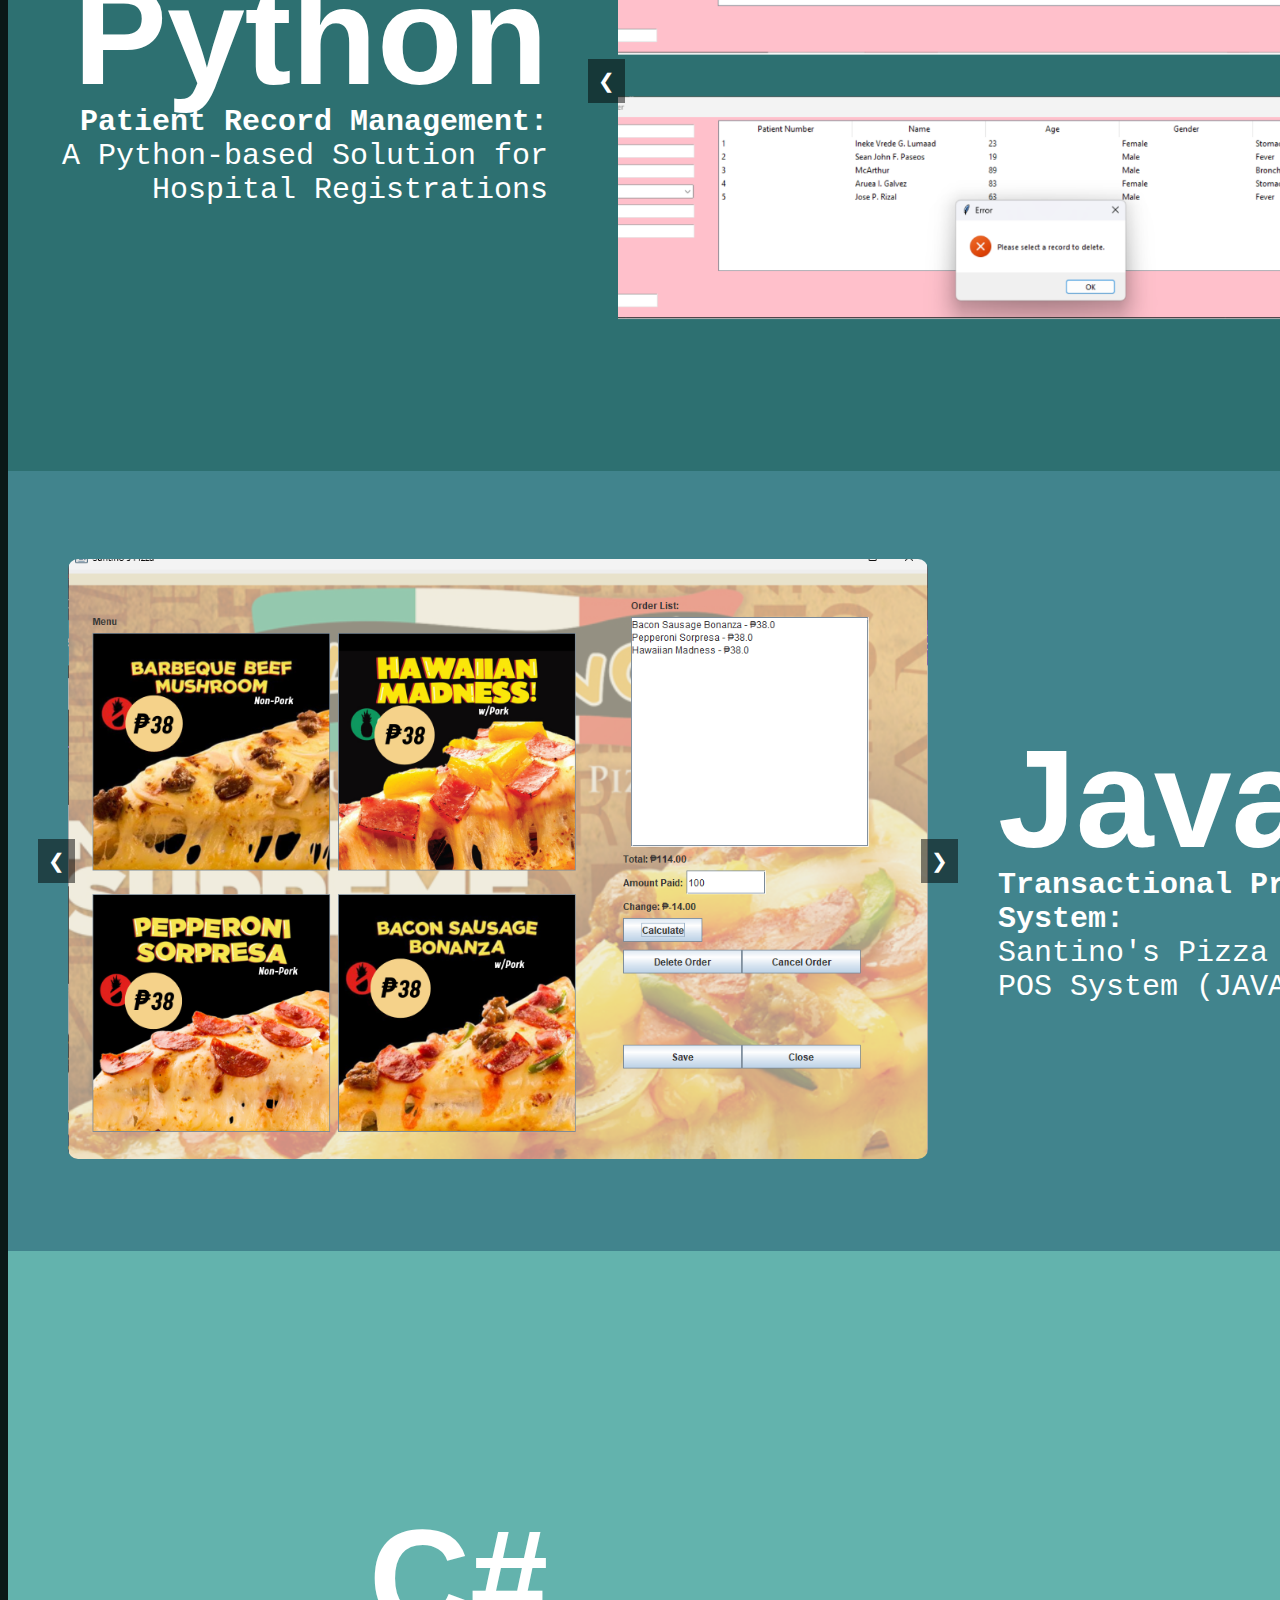
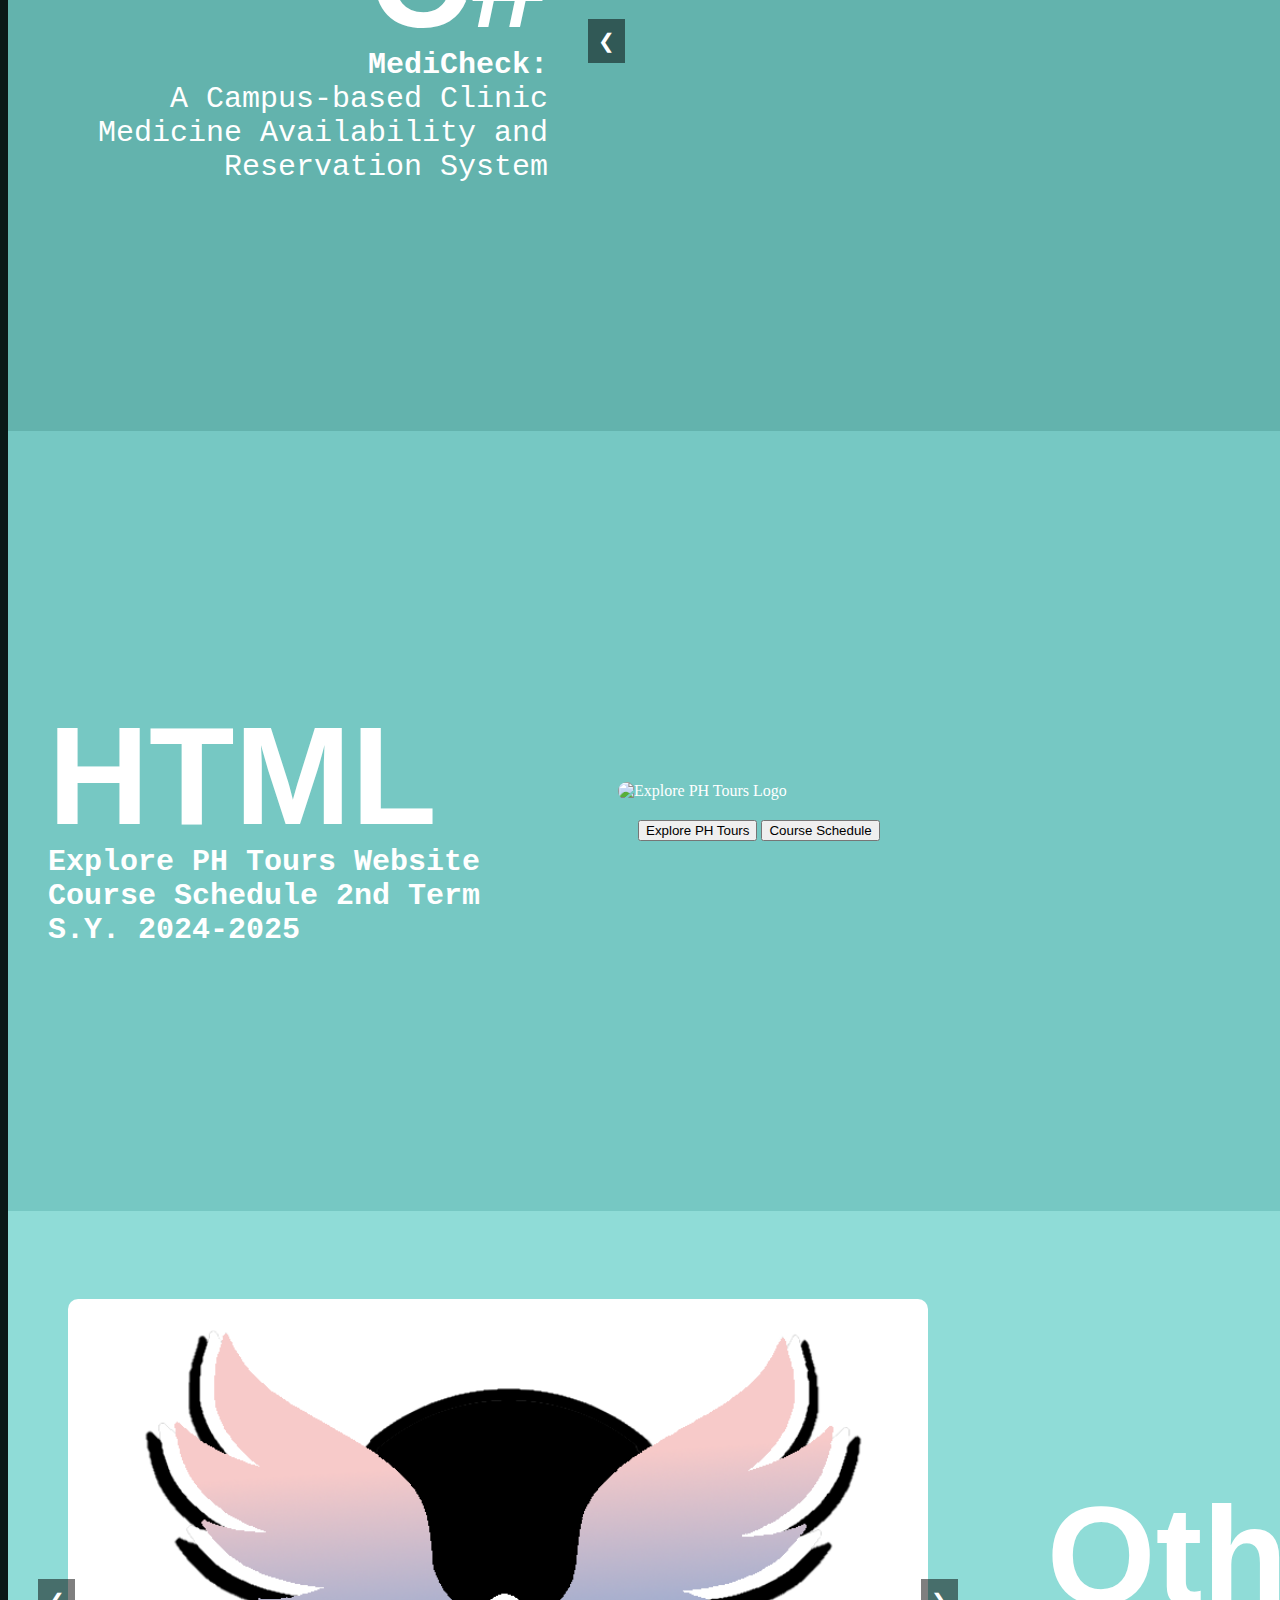
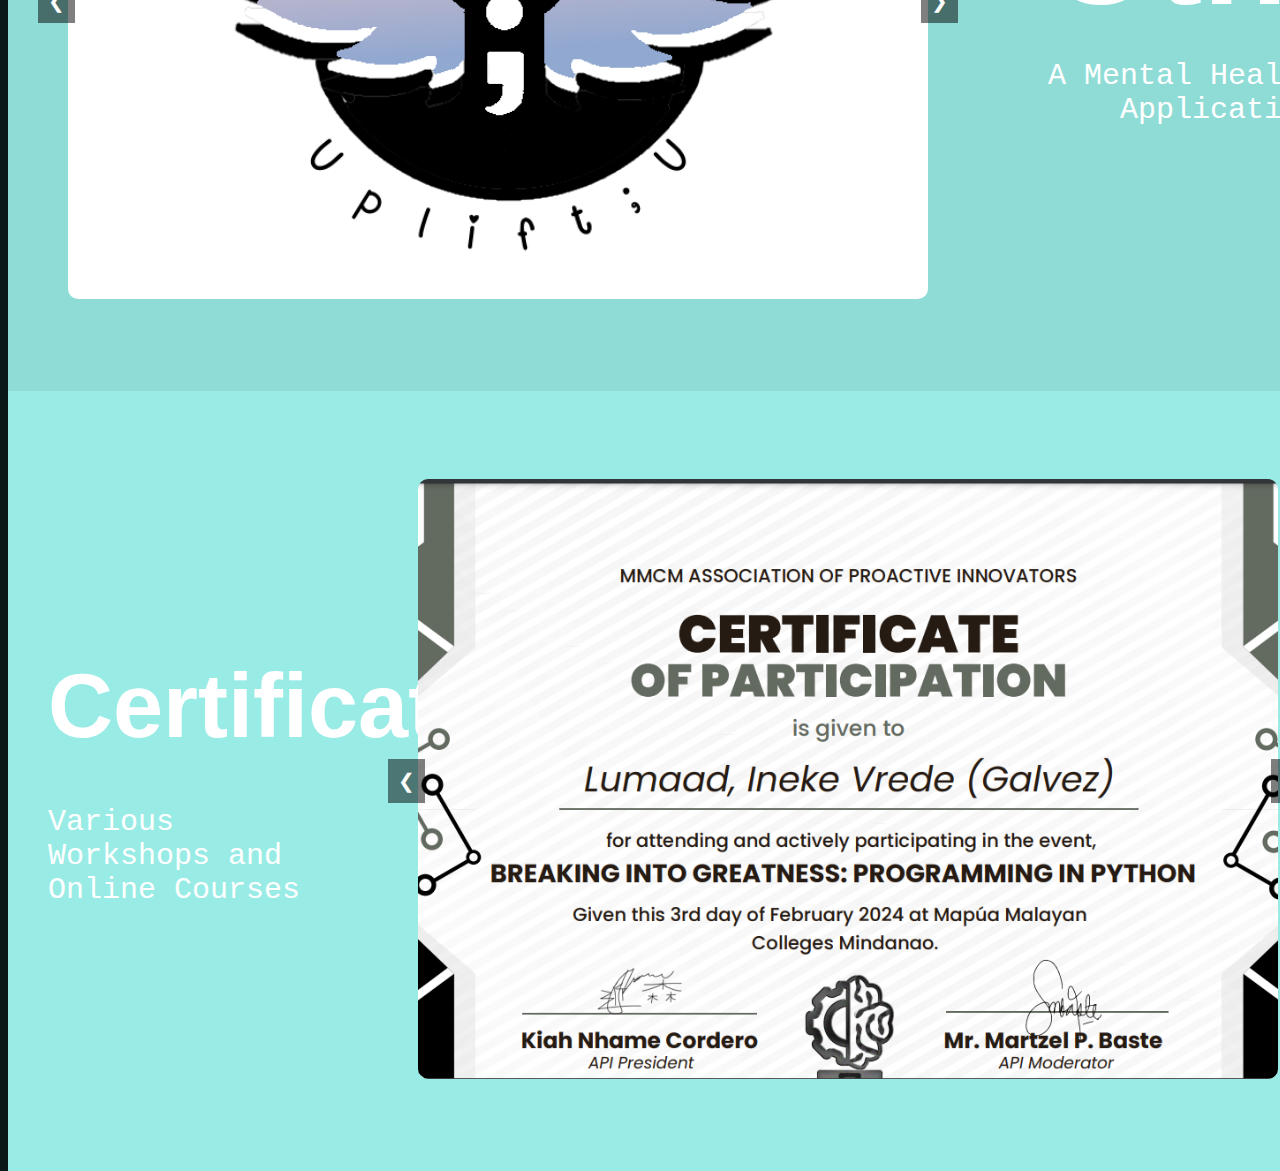
==== commit 3668d22d: "save ;;" ====
--- a/index.html
+++ b/index.html
@@ -1,173 +1,159 @@
 <!DOCTYPE html>
 <html lang="en">
-   <head>
-      <meta charset="UTF-8">
-      <meta name="viewport" content="width=device-width, initial-scale=1.0">
-      <title>My First Web Page</title>
-      <link rel="stylesheet" href="style.css">
-      <script src="script.js"></script>
-   </head>
-   <body>
-      <div class="welcome">
-         <div><img src="\images\hello_world_ctto.gif" class="img1"></div>
-         <div>
+<head>
+    <meta charset="UTF-8">
+    <meta name="viewport" content="width=device-width, initial-scale=1.0">
+    <title>My First Web Page</title>
+    <link rel="stylesheet" href="style.css">
+    <script src="script.js" defer></script> </head>
+<body>
+    <div class="welcome">
+        <div><img src="images/hello_world_ctto.gif" class="img1" alt="Hello World GIF"></div>
+        <div>
             <h1>Digital Course Portfolio</h1>
             <p class="title">Ineke Vrede G. Lumaad<br>BSIS || S.Y. 2024-2025</p>
-         </div>
-      </div>
-      <div class="content">
-         
-         <div class="intro">
+        </div>
+    </div>
+    <div class="content">
+
+        <div class="intro">
             <h2 class="header"><i>Hello!</i><br>My name is Ineke Vrede G. Lumaad.</h2>
-            <br><img src="images/2.png" class="img2">
+            <br><img src="images/2.png" class="img2" alt="Ineke Vrede G. Lumaad">
             <br><p>I am a BS in Information Systems student at Mapua Malayan Colleges Mindanao(MMCM).</p>
-            <p>This portfolio showcases my journey in software development, highlighting various projects 
-               <br>that demonstrate my problem-solving skills, creativity, and technical proficiency.</p>
+            <p>This portfolio showcases my journey in software development, highlighting various projects
+                <br>that demonstrate my problem-solving skills, creativity, and technical proficiency.</p>
             <p>~ ~ ~<br><b>Thank you for visiting my portfolio!
-               <br><i>This is just the beginning — there's so much more to build, explore, and achieve!</i></b>
-               <br>─=≡Σ((( つ•̀ω•́)つ</p>
-         </div>
+                    <br><i>This is just the beginning — there's so much more to build, explore, and achieve!</i></b>
+                    <br>─=≡Σ((( つ•̀ω•́)つ</p>
+        </div>
 
-         <div class="c1">
+        <div class="c1">
             <div>
-               <h1 class="t3">Python</h1>
-               <p class="title"><b>Patient Record Management:</b><br>A Python-based Solution for 
-                  Hospital Registrations</p>
+                <h1 class="t3">Python</h1>
+                <p class="title"><b>Patient Record Management:</b><br>A Python-based Solution for
+                    Hospital Registrations</p>
             </div>
             <div class="img-container">
-               <div class="slide">
-                  <img src="images/Python_PatientRegMgtProj1.png" alt="Slide 1">
-               </div>
-               <div class="slide">
-                  <img src="images/Python_PatientRegMgtProj2.png" alt="Slide 2">
-              </div>
-              <div class="slide">
-                  <img src="images/Python_PatientRegMgtProj3.png" alt="Slide 3">
-              </div>
+                <div class="slide">
+                    <img src="images/Python_PatientRegMgtProj1.png" alt="Python Patient Registration Project 1">
+                </div>
+                <div class="slide">
+                    <img src="images/Python_PatientRegMgtProj2.png" alt="Python Patient Registration Project 2">
+                </div>
+                <div class="slide">
+                    <img src="images/Python_PatientRegMgtProj3.png" alt="Python Patient Registration Project 3">
+                </div>
 
-              <button class="prev" onclick="changeSlide(-1, this.closest('.img-container'))">❮</button>
-              <button class="next" onclick="changeSlide(1, this.closest('.img-container'))">❯</button>
+                <button class="prev">❮</button>
+                <button class="next">❯</button>
             </div>
-         </div>
+        </div>
 
-         <div class="c2">
+        <div class="c2">
             <div class="img-container">
-               <div class="slide">
-                  <img src="images/Java_SantinosPOSProj1.png" alt="Slide 1">
-               </div>
-               <div class="slide">
-                  <img src="images/Java_SantinosPOSProj2.png" alt="Slide 2">
-              </div>
-              <div class="slide">
-                  <img src="images/Java_SantinosPOSProj3.png" alt="Slide 3">
-              </div>
-              <div class="slide">
-                  <img src="images/Java_SantinosPOSProj4.jpg" alt="Slide 4">
-              </div>
-              <div class="slide">
-                  <img src="images/Java_SantinosPOSProj5.jpg" alt="Slide 5">
-               </div>
+                <div class="slide">
+                    <img src="images/Java_SantinosPOSProj1.png" alt="Java Santino's POS Project 1">
+                </div>
+                <div class="slide">
+                    <img src="images/Java_SantinosPOSProj2.png" alt="Java Santino's POS Project 2">
+                </div>
+                <div class="slide">
+                    <img src="images/Java_SantinosPOSProj5.jpg" alt="Java Santino's POS Project 5">
+                </div>
 
-               <button class="prev" onclick="changeSlide(-1, this.closest('.img-container'))">❮</button>
-               <button class="next" onclick="changeSlide(1, this.closest('.img-container'))">❯</button>
+                <button class="prev">❮</button>
+                <button class="next">❯</button>
             </div>
             <div>
-               <h1 class="t1">Java</h1>
-               <p class="title"><b>Transactional Processing System: </b><br>Santino's Pizza MMCM Branch POS System (JAVA Protoype)</p>
+                <h1 class="t1">Java</h1>
+                <p class="title"><b>Transactional Processing System: </b><br>Santino's Pizza MMCM Branch POS System (JAVA
+                    Protoype)</p>
             </div>
-         </div>
+        </div>
 
-         <div class="c3">
+        <div class="c3">
             <div>
-               <h1 class="t3">C#</h1>
-               <p class="title"><b>MediCheck:</b><br>A Campus-based Clinic Medicine Availability and Reservation System</p>
+                <h1 class="t3">C#</h1>
+                <p class="title"><b>MediCheck:</b><br>A Campus-based Clinic Medicine Availability and Reservation
+                    System</p>
             </div>
             <div class="img-container">
-               <div class="slide">
-                  <img src="images/C#_MediCheck2.png" alt="Slide 1">
-               </div>
-               <div class="slide">
-                  <img src="images/C#_MediCheck3.png" alt="Slide 2">
-              </div>
-              <div class="slide">
-                  <img src="images/C#_MediCheck4.png" alt="Slide 3">
-              </div>
-              <div class="slide">
-                  <img src="images/C#_MediCheck5.png" alt="Slide 4">
-              </div>
-              <div class="slide">
-                  <img src="images/C#_MediCheck6.png" alt="Slide 5">
-               </div>
-               <div class="slide">
-                  <img src="images/C#_MediCheck7.png" alt="Slide 6">
-               </div>
-               <div class="slide">
-                  <img src="images/C#_MediCheck8.png" alt="Slide 7">
-               </div>
-  
-              <button class="prev" onclick="changeSlide(-1, this.closest('.img-container'))">❮</button>
-              <button class="next" onclick="changeSlide(1, this.closest('.img-container'))">❯</button>
+                <div class="slide">
+                    <img src="images/C#_MediCheck4.png" class="i4" alt="C# MediCheck 4">
+                </div>
+                <div class="slide">
+                    <img src="images/C#_MediCheck6.png" class="i4" alt="C# MediCheck 6">
+                </div>
+                <div class="slide">
+                    <img src="images/C#_MediCheck7.png"  class="i4" alt="C# MediCheck 7">
+                </div>
+
+                <button class="prev">❮</button>
+                <button class="next">❯</button>
             </div>
-         </div>
-         <div class="c4">
+        </div>
+        <div class="c4">
             <div>
-               <h1 class="t1">HTML</h1>
-               <p class="title"><b>Explore PH Tours Website</b></p>
+                <h1 class="t1">HTML</h1>
+                <p class="title"><b>Explore PH Tours Website<br>Course Schedule 2nd Term S.Y. 2024-2025</b></p>
+            </div>
+                <div class="img-container">
+                    <div>
+                        <img src="images/lumaad_webBanner_demo.png" style="width: 100%; height: 100%; margin: 0;" alt="Explore PH Tours Logo">
+                        <div>
+                            <button onclick="window.open('LumaadExplorePHTours.html', '_blank')">Explore PH Tours</button>
+                            <button onclick="window.open('LumaadCourseSchedule.html', '_blank')">Course
+                                Schedule</button>
+                        </div>
+                    </div>
+                </div>
+        </div>
+        <div class="c5">
+            <div class="img-container">
+                <div class="slide">
+                    <img src="images/Others_UpliftUProj1.png" alt="Uplift U Project 1">
+                </div>
+                <div class="slide">
+                    <img src="images/Others_UpliftUProj2.png" alt="Uplift U Project 2">
+                </div>
+                <div class="slide">
+                    <img src="images/Others_UpliftUProj3.png" alt="Uplift U Project 3">
+                </div>
+
+                <button class="prev">❮</button>
+                <button class="next">❯</button>
             </div>
             <div>
-               <div class="img-container">
-                  <div>
-
-                  </div>
-               </div>
+                <h1 class="t3">Others</h1>
+                <p class="title"><b>“UPLIFT; U”:</b><br>A Mental Health Awareness Application Prototype</p>
             </div>
-         </div>
-         <div class="c5">
-            <div class="img-container">
-               <div class="slide">
-                  <img src="images/Others_UpliftUProj1.png" alt="Slide 1">
-               </div>
-               <div class="slide">
-                  <img src="images/Others_UpliftUProj2.png" alt="Slide 2">
-              </div>
-              <div class="slide">
-                  <img src="images/Others_UpliftUProj3.png" alt="Slide 3">
-              </div>
-
-              <button class="prev" onclick="changeSlide(-1, this.closest('.img-container'))">❮</button>
-              <button class="next" onclick="changeSlide(1, this.closest('.img-container'))">❯</button>
-            </div>
+        </div>
+        <div class="c6">
             <div>
-               <h1 class="t3">Others</h1>
-               <p class="title"><b>“UPLIFT; U”:</b><br>A Mental Health Awareness Application Prototype</p>
-            </div>
-         </div>
-         <div class="c6">
-            <div>
-               <h1 class="t2">Certificates</h1>
-               <p class="title">Various Workshops and Online Courses</p>
+                <h1 class="t2">Certificates</h1>
+                <p class="title">Various Workshops and Online Courses</p>
             </div>
             <div class="img-container">
-               <div class="slide">
-                  <img src="images/Cert_1.png" alt="Slide 1">
-               </div>
-               <div class="slide">
-                  <img src="images/Cert_2.png" alt="Slide 2">
-              </div>
-              <div class="slide">
-                  <img src="images/Cert_3.png" alt="Slide 3">
-              </div>
-              <div class="slide">
-                  <img src="images/Cert_4.png" alt="Slide 4">
-              </div>
-              <div class="slide">
-                  <img src="images/Cert_5.png" alt="Slide 5">
-               </div>
-  
-              <button class="prev" onclick="changeSlide(-1, this.closest('.img-container'))">❮</button>
-              <button class="next" onclick="changeSlide(1, this.closest('.img-container'))">❯</button>
+                <div class="slide">
+                    <img src="images/Cert_1.png" alt="Certificate 1">
+                </div>
+                <div class="slide">
+                    <img src="images/Cert_2.png" alt="Certificate 2">
+                </div>
+                <div class="slide">
+                    <img src="images/Cert_3.png" alt="Certificate 3">
+                </div>
+                <div class="slide">
+                    <img src="images/Cert_4.png" alt="Certificate 4">
+                </div>
+                <div class="slide">
+                    <img src="images/Cert_5.png" alt="Certificate 5">
+                </div>
+
+                <button class="prev">❮</button>
+                <button class="next">❯</button>
             </div>
-         </div>
-      </div> 
-   </body>
+        </div>
+    </div>
+</body>
 </html>--- a/style.css
+++ b/style.css
@@ -192,7 +192,14 @@
 
 img {
     width: 100%;
-    height: auto;
+    height: 600px;
+    object-fit: cover;
+    border-radius: 10px;
+}
+
+.i4{
+    width: 100%;
+    height: 100%;
     object-fit: cover;
     border-radius: 10px;
 }
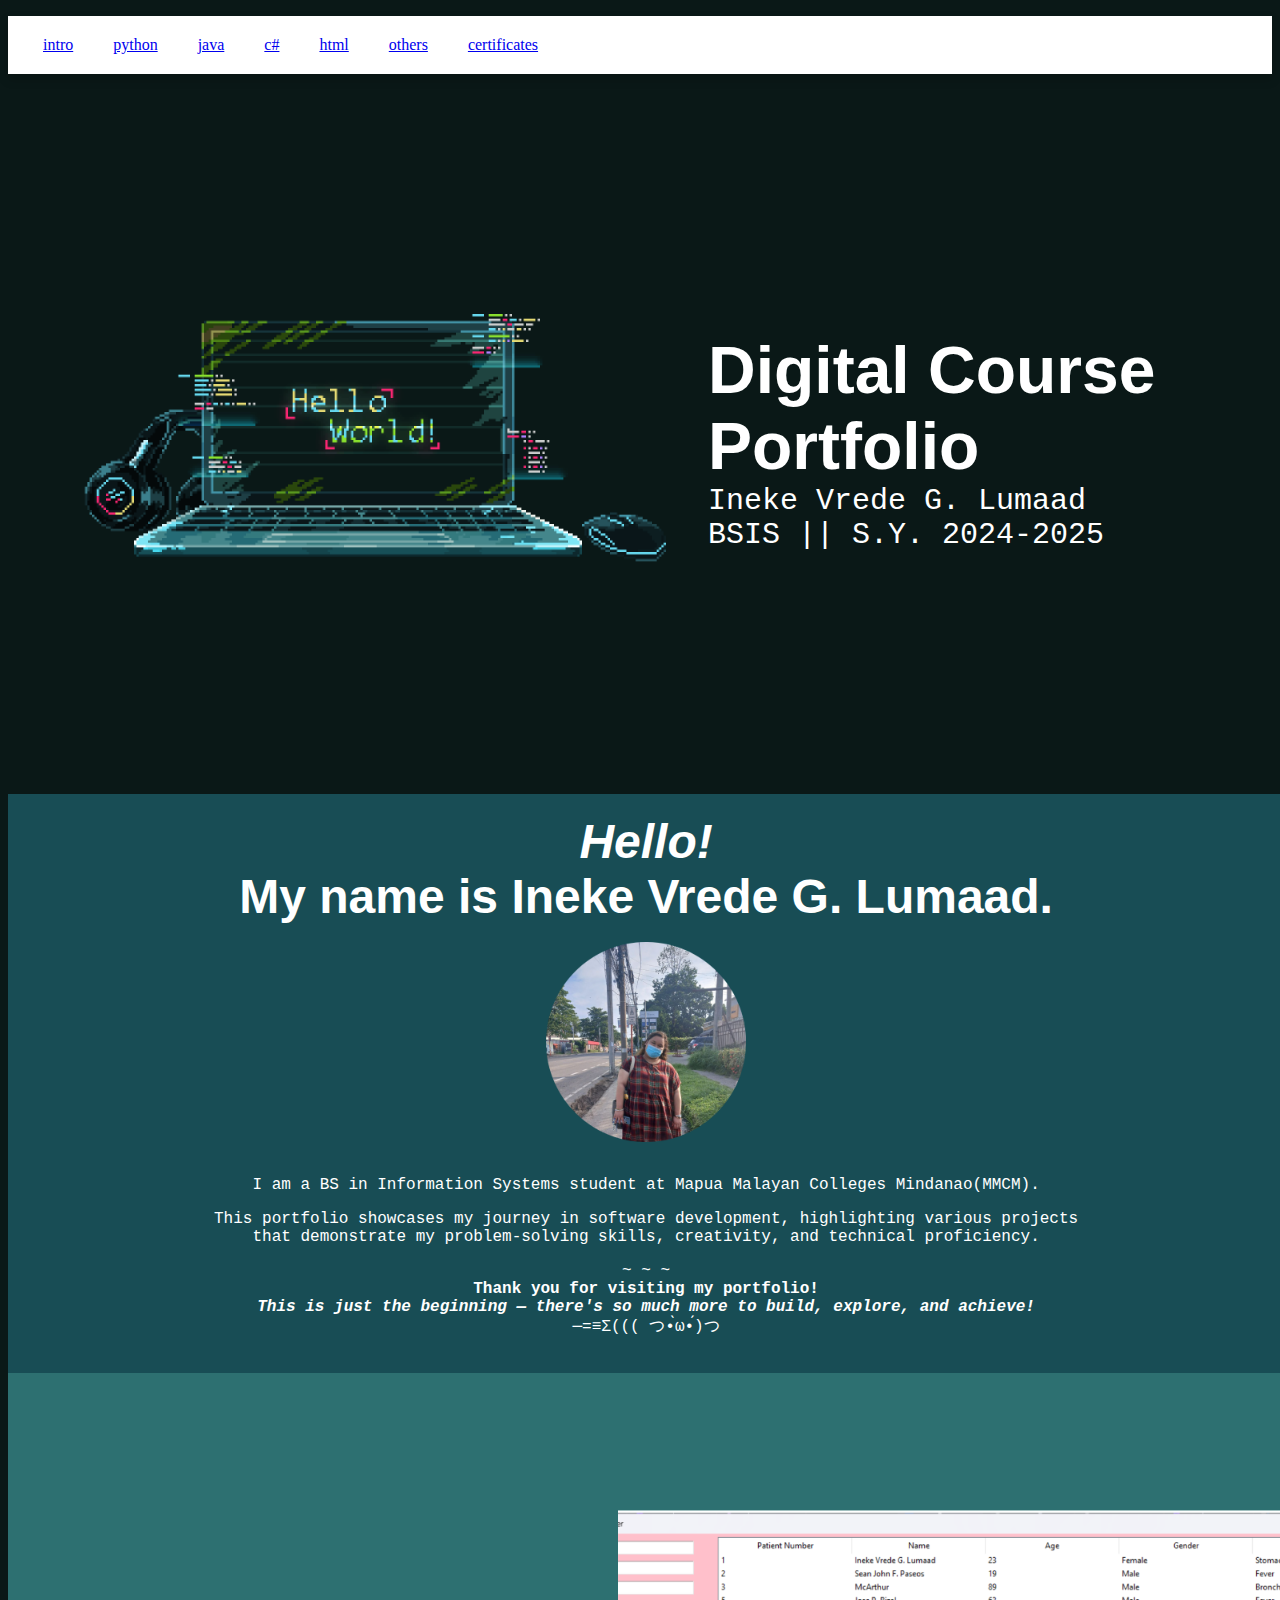
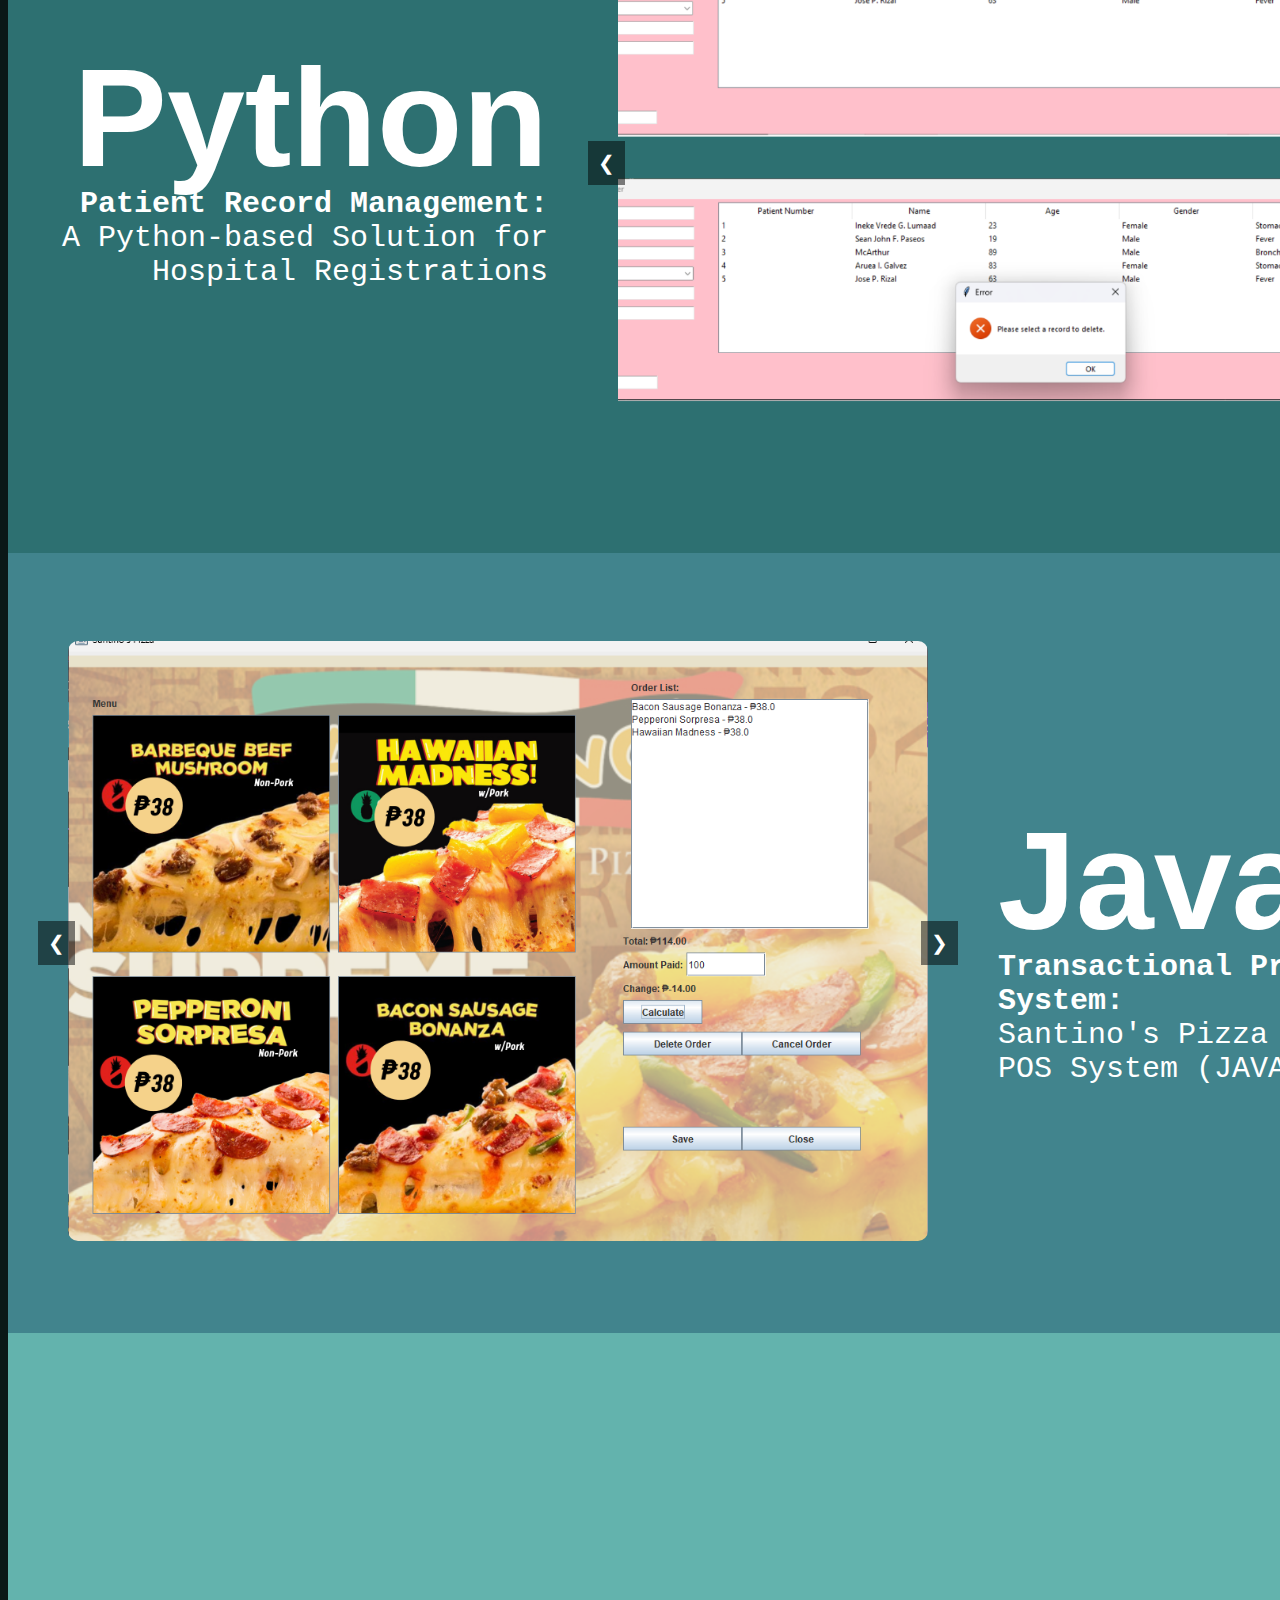
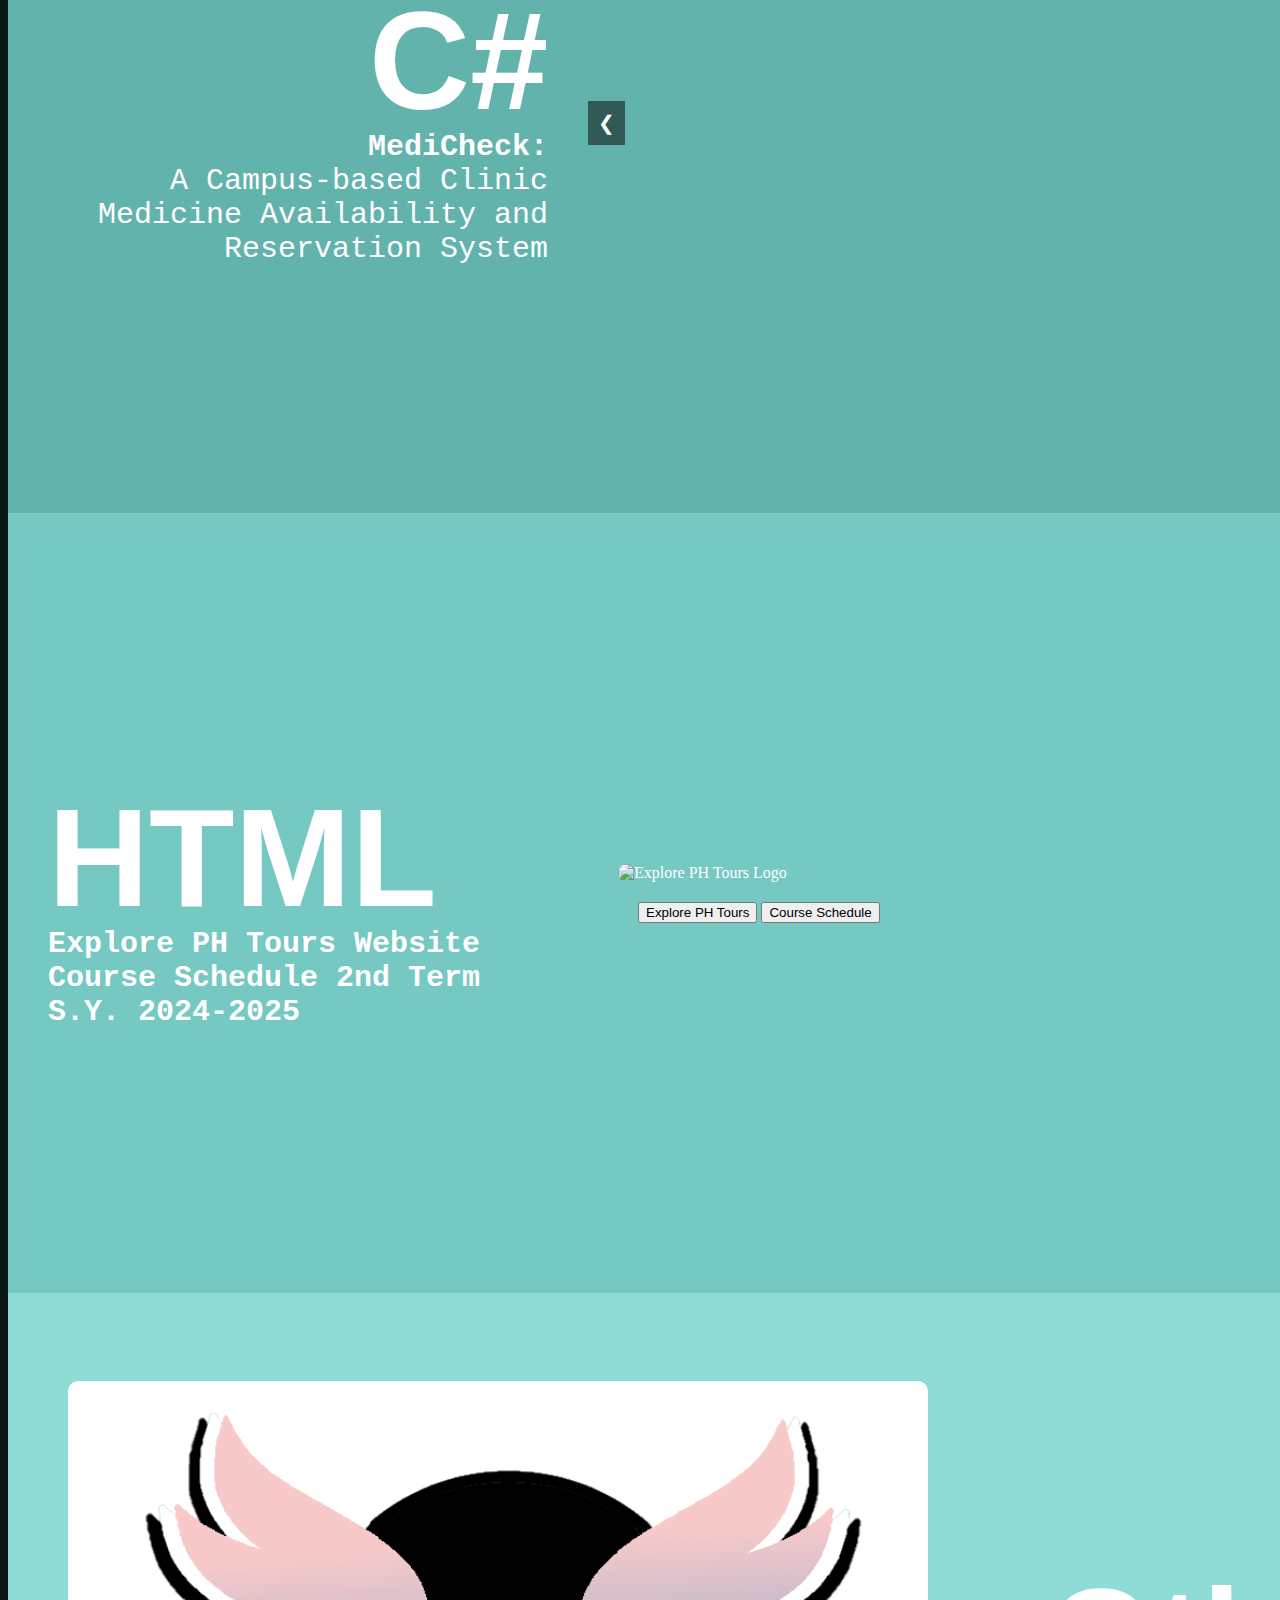
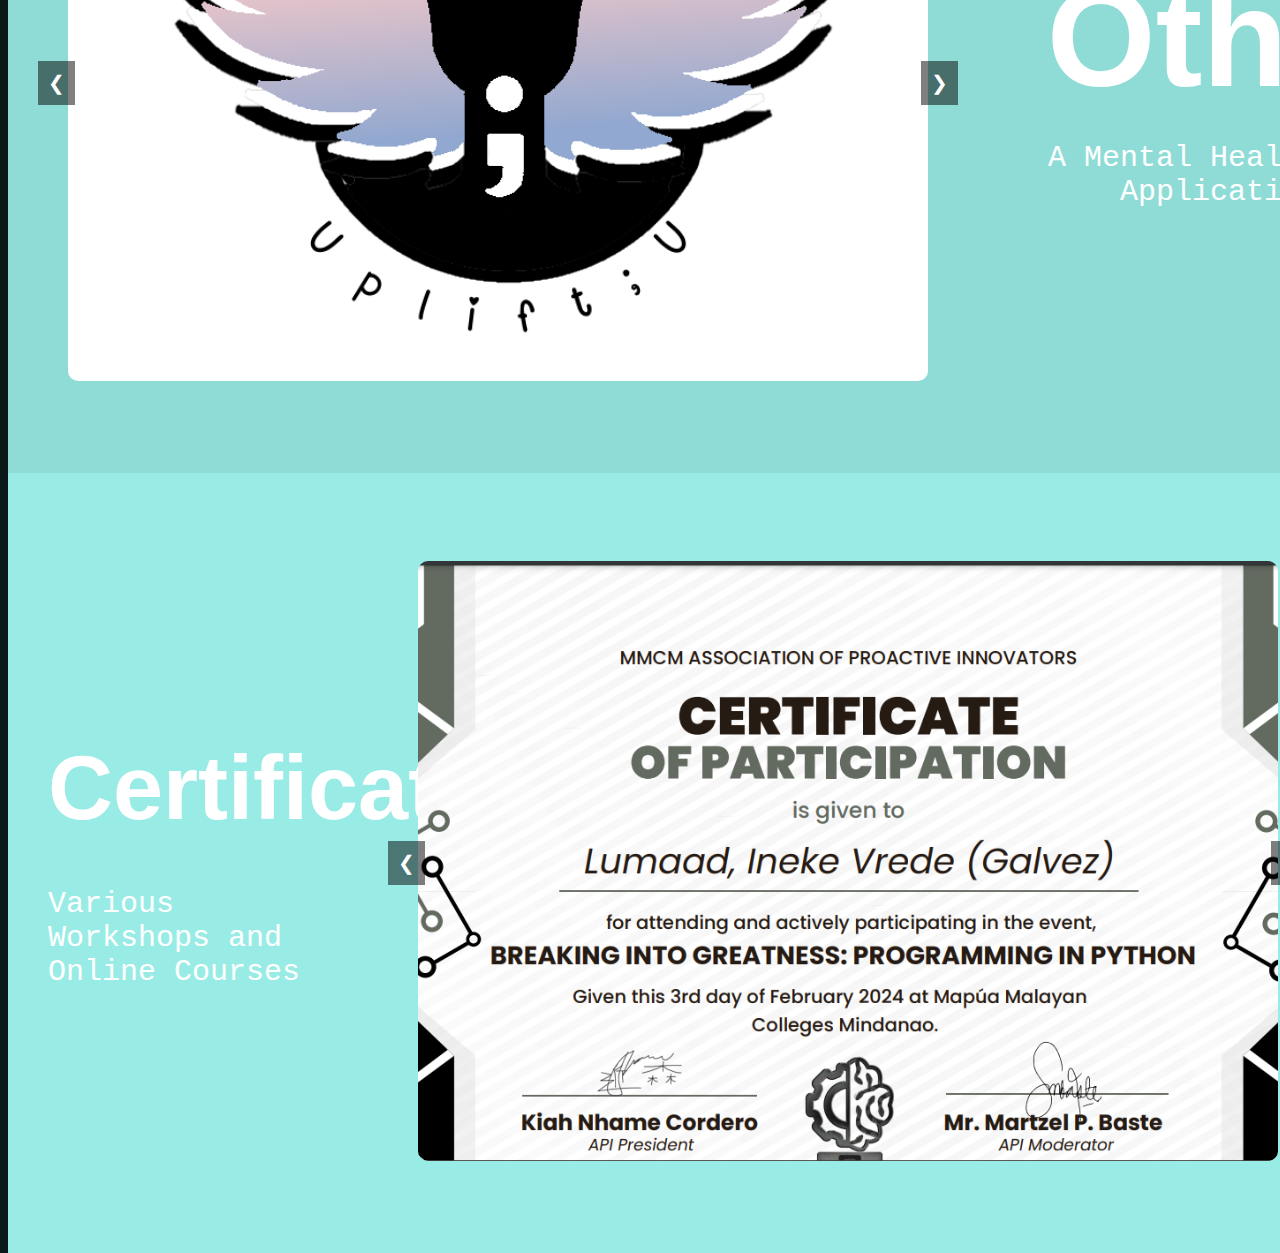
==== commit c08e0f52: "save M2" ====
--- a/index.html
+++ b/index.html
@@ -5,7 +5,18 @@
     <meta name="viewport" content="width=device-width, initial-scale=1.0">
     <title>My First Web Page</title>
     <link rel="stylesheet" href="style.css">
-    <script src="script.js" defer></script> </head>
+</head>
+<header>
+        <ul class="nav-links">
+            <li><a href="#intro">intro</a></a></li>
+            <li><a href="#python">python</a></li>
+            <li><a href="#java">java</a></li>
+            <li><a href="#csharp">c#</a></li>
+            <li><a href="#html">html</a></li>
+            <li><a href="#others">others</a></li>
+            <li><a href="#certs">certificates</a></li>
+        </ul>
+</header>
 <body>
     <div class="welcome">
         <div><img src="images/hello_world_ctto.gif" class="img1" alt="Hello World GIF"></div>
@@ -15,8 +26,7 @@
         </div>
     </div>
     <div class="content">
-
-        <div class="intro">
+        <div class="intro" id="intro">
             <h2 class="header"><i>Hello!</i><br>My name is Ineke Vrede G. Lumaad.</h2>
             <br><img src="images/2.png" class="img2" alt="Ineke Vrede G. Lumaad">
             <br><p>I am a BS in Information Systems student at Mapua Malayan Colleges Mindanao(MMCM).</p>
@@ -27,7 +37,7 @@
                     <br>─=≡Σ((( つ•̀ω•́)つ</p>
         </div>
 
-        <div class="c1">
+        <div class="c1" id="python">
             <div>
                 <h1 class="t3">Python</h1>
                 <p class="title"><b>Patient Record Management:</b><br>A Python-based Solution for
@@ -49,7 +59,7 @@
             </div>
         </div>
 
-        <div class="c2">
+        <div class="c2" id="java">
             <div class="img-container">
                 <div class="slide">
                     <img src="images/Java_SantinosPOSProj1.png" alt="Java Santino's POS Project 1">
@@ -71,7 +81,7 @@
             </div>
         </div>
 
-        <div class="c3">
+        <div class="c3" id="csharp">
             <div>
                 <h1 class="t3">C#</h1>
                 <p class="title"><b>MediCheck:</b><br>A Campus-based Clinic Medicine Availability and Reservation
@@ -79,20 +89,20 @@
             </div>
             <div class="img-container">
                 <div class="slide">
-                    <img src="images/C#_MediCheck4.png" class="i4" alt="C# MediCheck 4">
+                    <img src="/images/C#_MediCheck4.png" alt="C# MediCheck 4">
                 </div>
                 <div class="slide">
-                    <img src="images/C#_MediCheck6.png" class="i4" alt="C# MediCheck 6">
+                    <img src="/images/C#_MediCheck6.png" alt="C# MediCheck 6">
                 </div>
                 <div class="slide">
-                    <img src="images/C#_MediCheck7.png"  class="i4" alt="C# MediCheck 7">
+                    <img src="/images/C#_MediCheck7.png"  alt="C# MediCheck 7">
                 </div>
 
                 <button class="prev">❮</button>
                 <button class="next">❯</button>
             </div>
         </div>
-        <div class="c4">
+        <div class="c4" id="html">
             <div>
                 <h1 class="t1">HTML</h1>
                 <p class="title"><b>Explore PH Tours Website<br>Course Schedule 2nd Term S.Y. 2024-2025</b></p>
@@ -108,7 +118,7 @@
                     </div>
                 </div>
         </div>
-        <div class="c5">
+        <div class="c5" id="others">
             <div class="img-container">
                 <div class="slide">
                     <img src="images/Others_UpliftUProj1.png" alt="Uplift U Project 1">
@@ -128,7 +138,7 @@
                 <p class="title"><b>“UPLIFT; U”:</b><br>A Mental Health Awareness Application Prototype</p>
             </div>
         </div>
-        <div class="c6">
+        <div class="c6" id="certs">
             <div>
                 <h1 class="t2">Certificates</h1>
                 <p class="title">Various Workshops and Online Courses</p>
@@ -155,5 +165,6 @@
             </div>
         </div>
     </div>
+    <script src="script.js" defer></script> 
 </body>
 </html>--- a/style.css
+++ b/style.css
@@ -6,6 +6,22 @@
     font-style: normal;
 }
 
+.nav-links{
+    display: flex;
+    align-items: center;
+    background: #fff;
+    padding: 20px 15px;
+    /* border-radius: 12px; */
+    box-shadow: 0 5px 10px rgba(0,0,0,0.2);
+  }
+
+li{
+    display: flex;
+    align-items: center;
+    justify-content: space-around;
+    /* padding-left: 20px; */
+    padding-inline: 20px;
+}
 body{
     background-color: #0a1817;
     color: white;
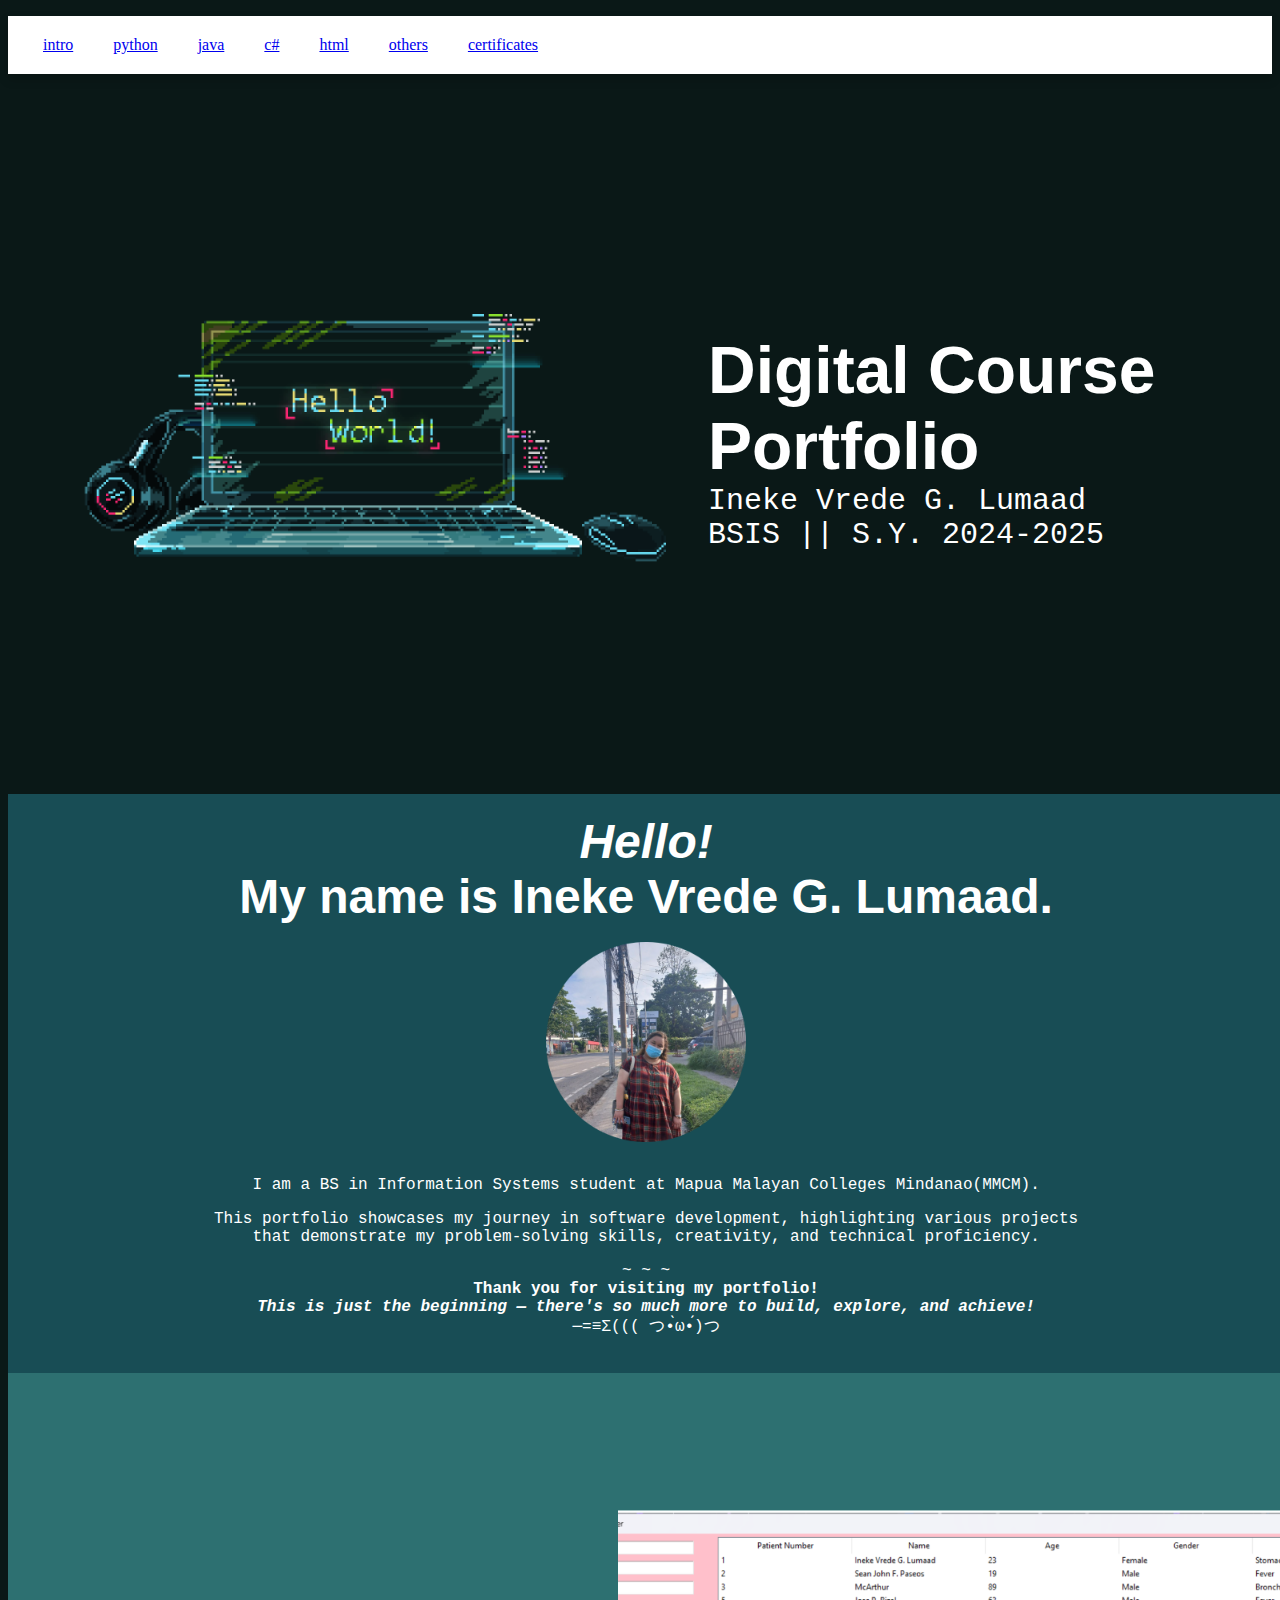
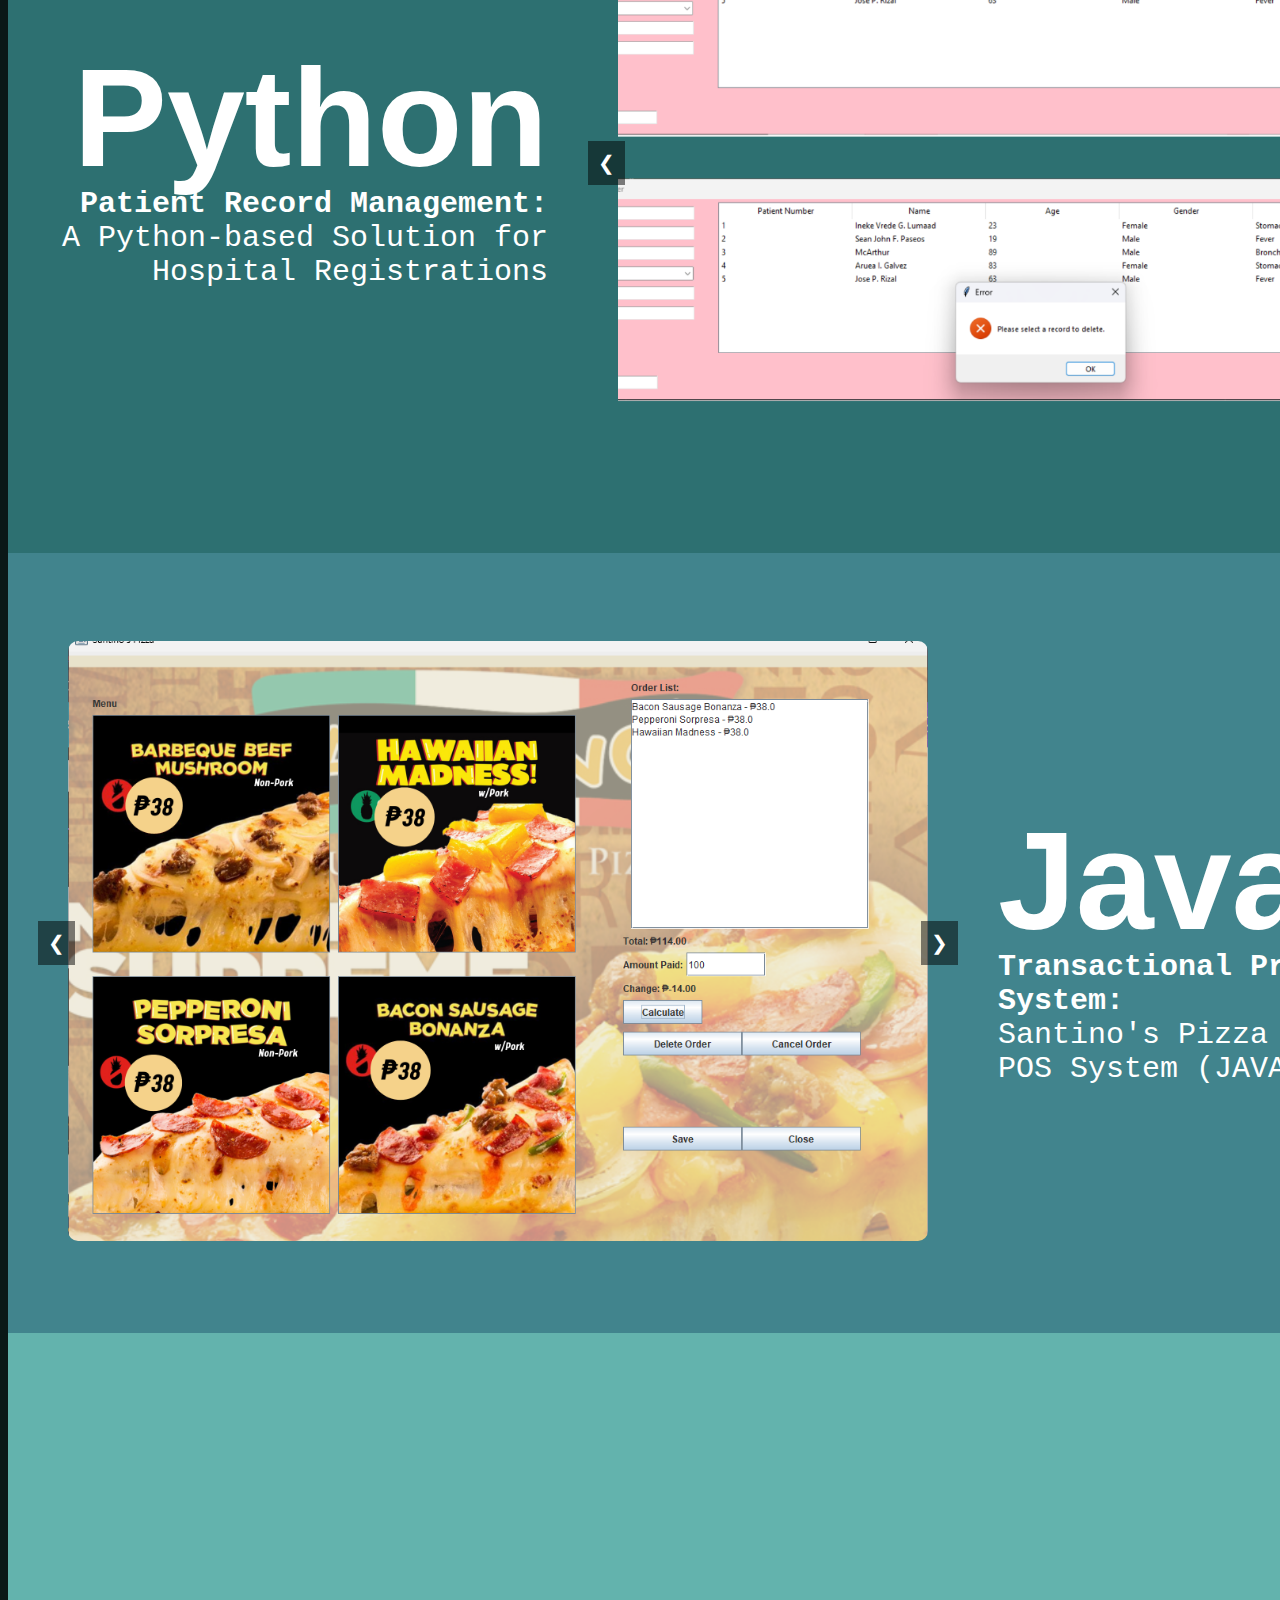
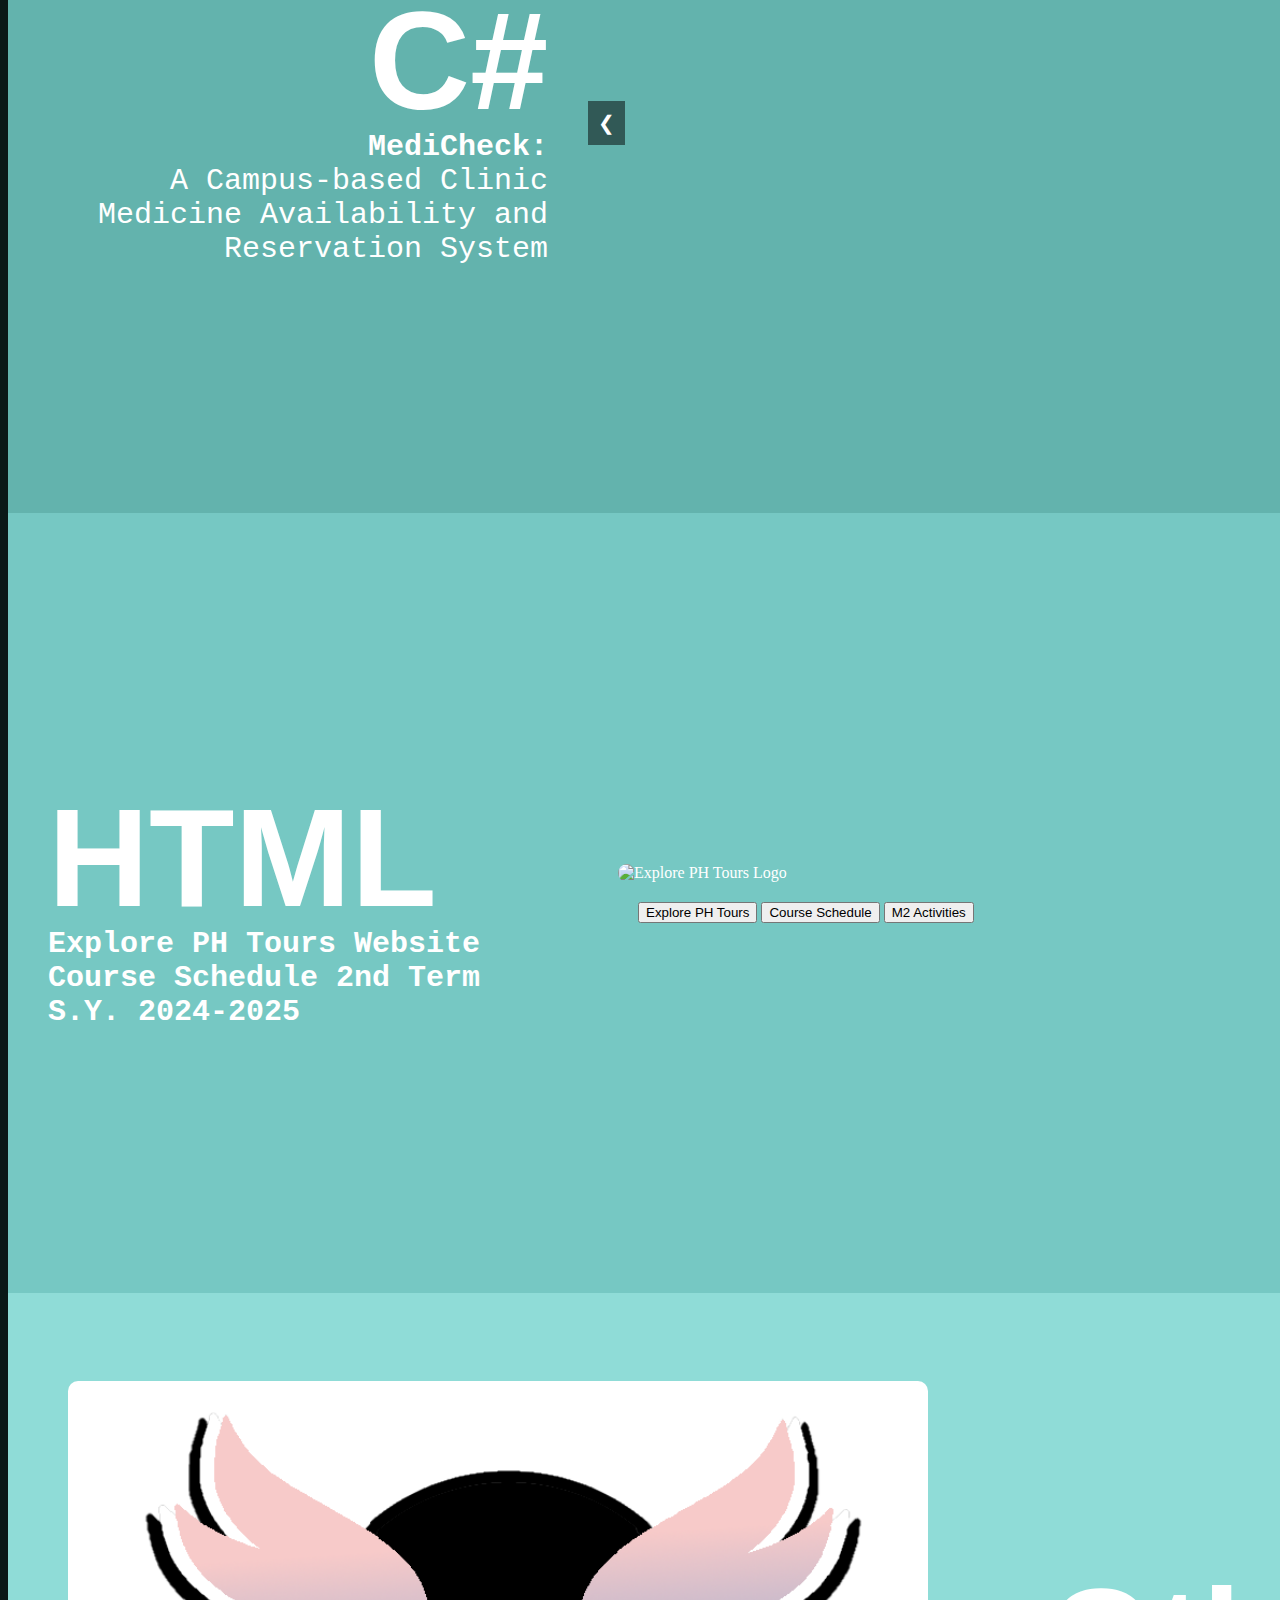
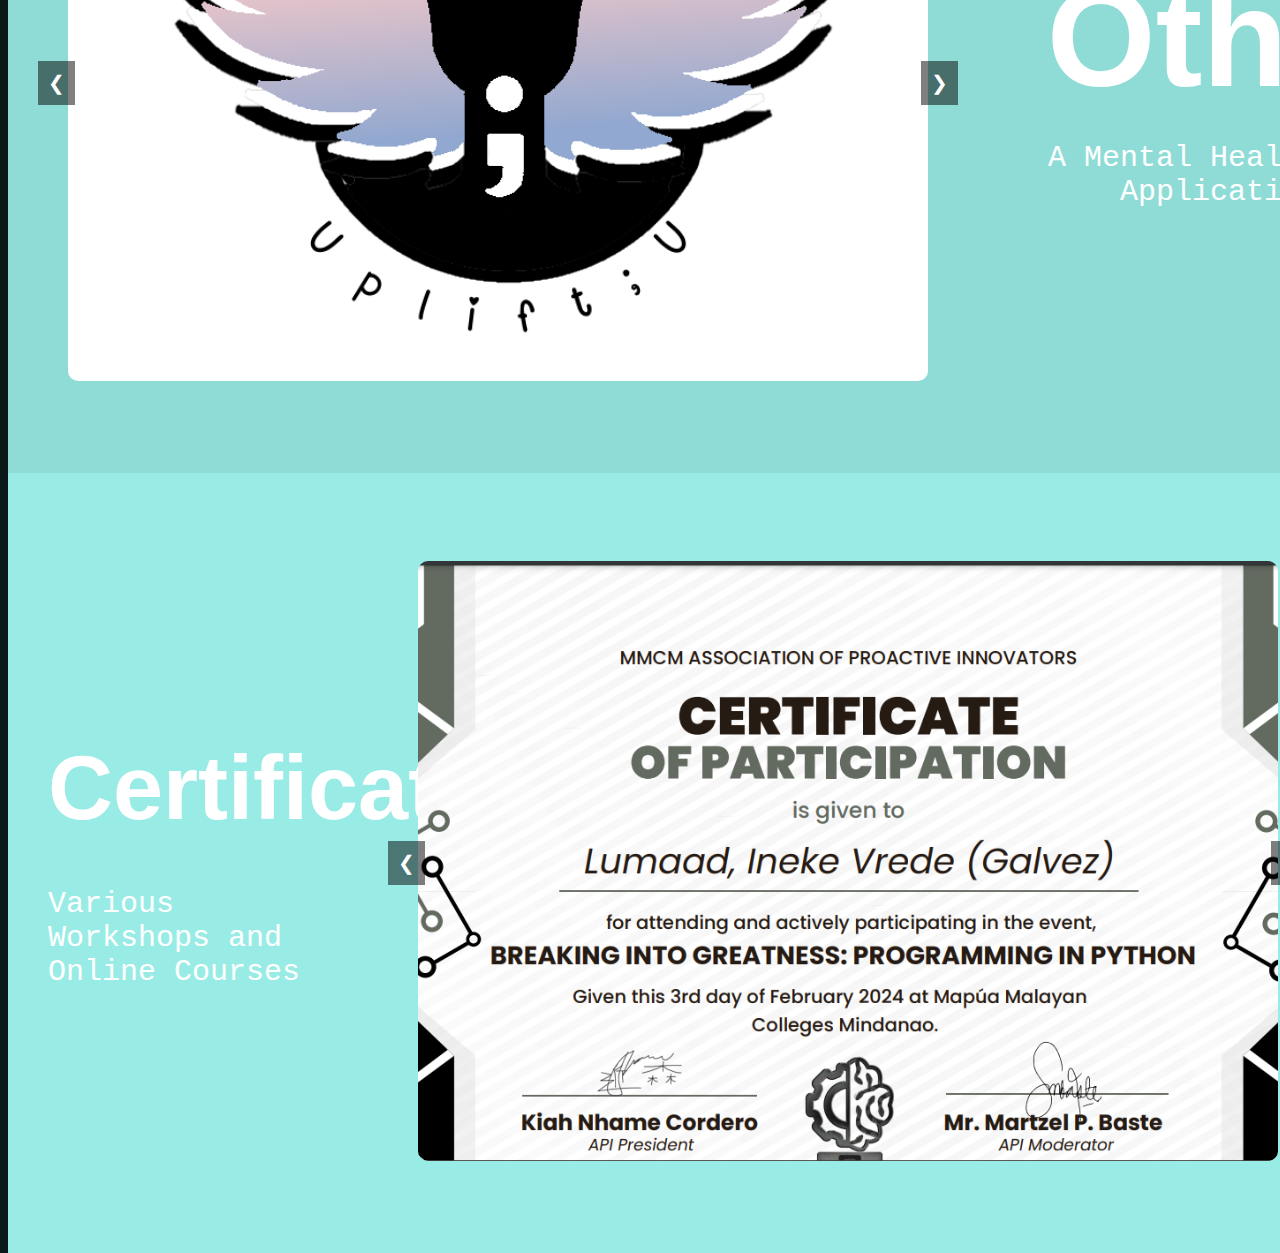
==== commit 758380c3: "again" ====
--- a/index.html
+++ b/index.html
@@ -112,8 +112,8 @@
                         <img src="images/lumaad_webBanner_demo.png" style="width: 100%; height: 100%; margin: 0;" alt="Explore PH Tours Logo">
                         <div>
                             <button onclick="window.open('LumaadExplorePHTours.html', '_blank')">Explore PH Tours</button>
-                            <button onclick="window.open('LumaadCourseSchedule.html', '_blank')">Course
-                                Schedule</button>
+                            <button onclick="window.open('LumaadCourseSchedule.html', '_blank')">Course Schedule</button>
+                            <button onclick="window.open('M2/index.html', '_blank')">M2 Activities</button>
                         </div>
                     </div>
                 </div>
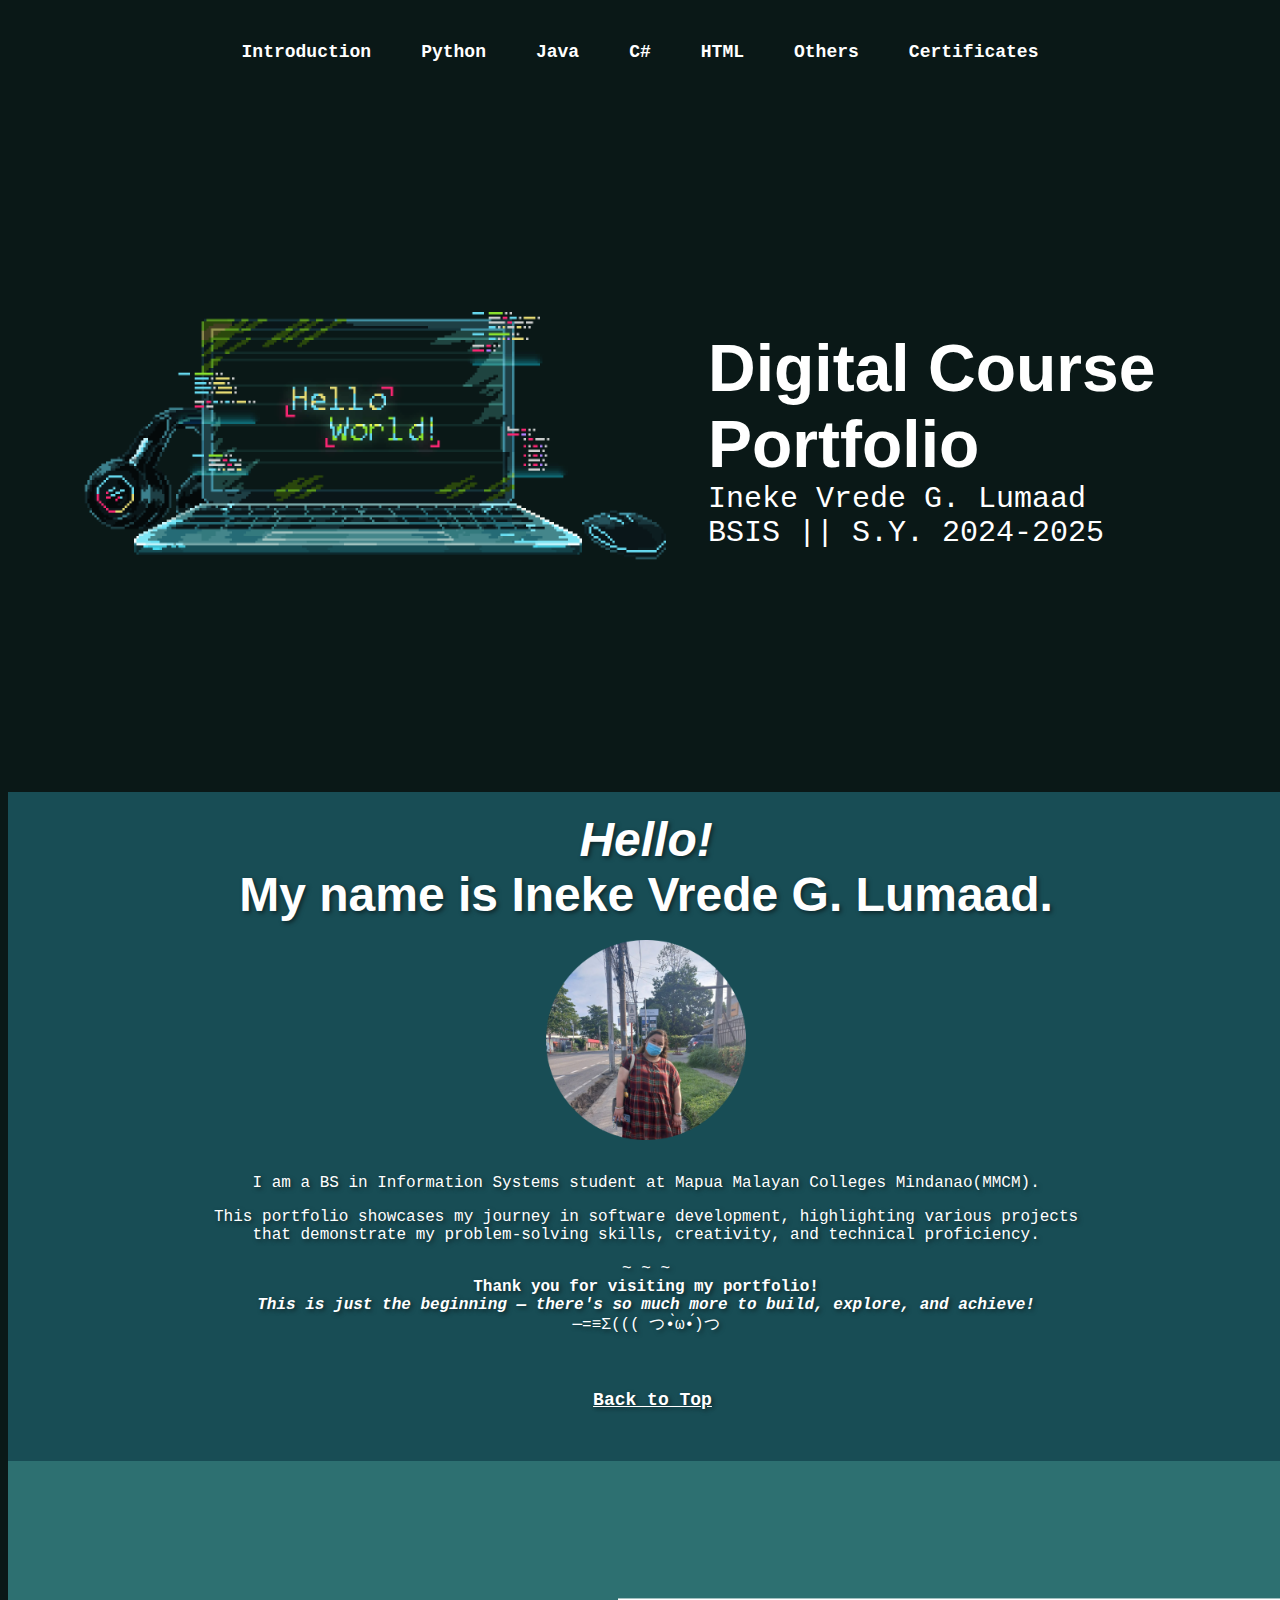
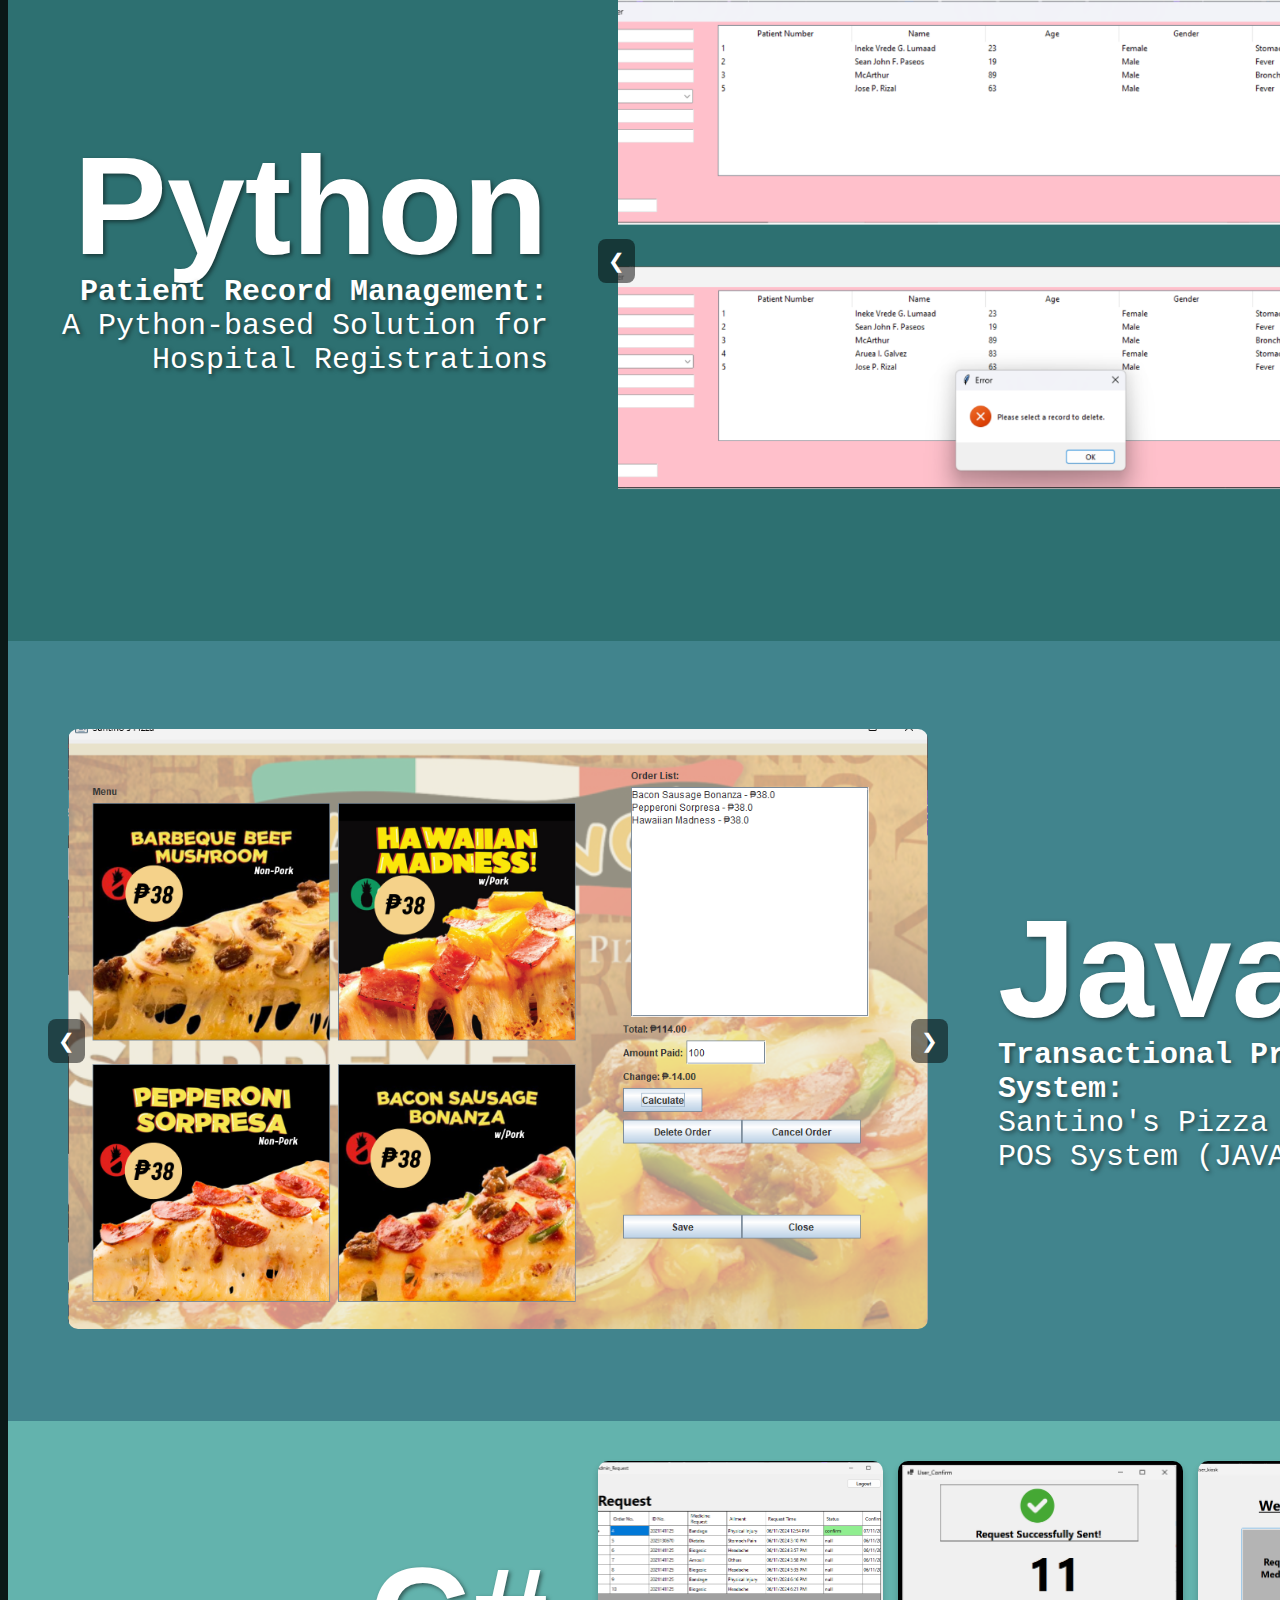
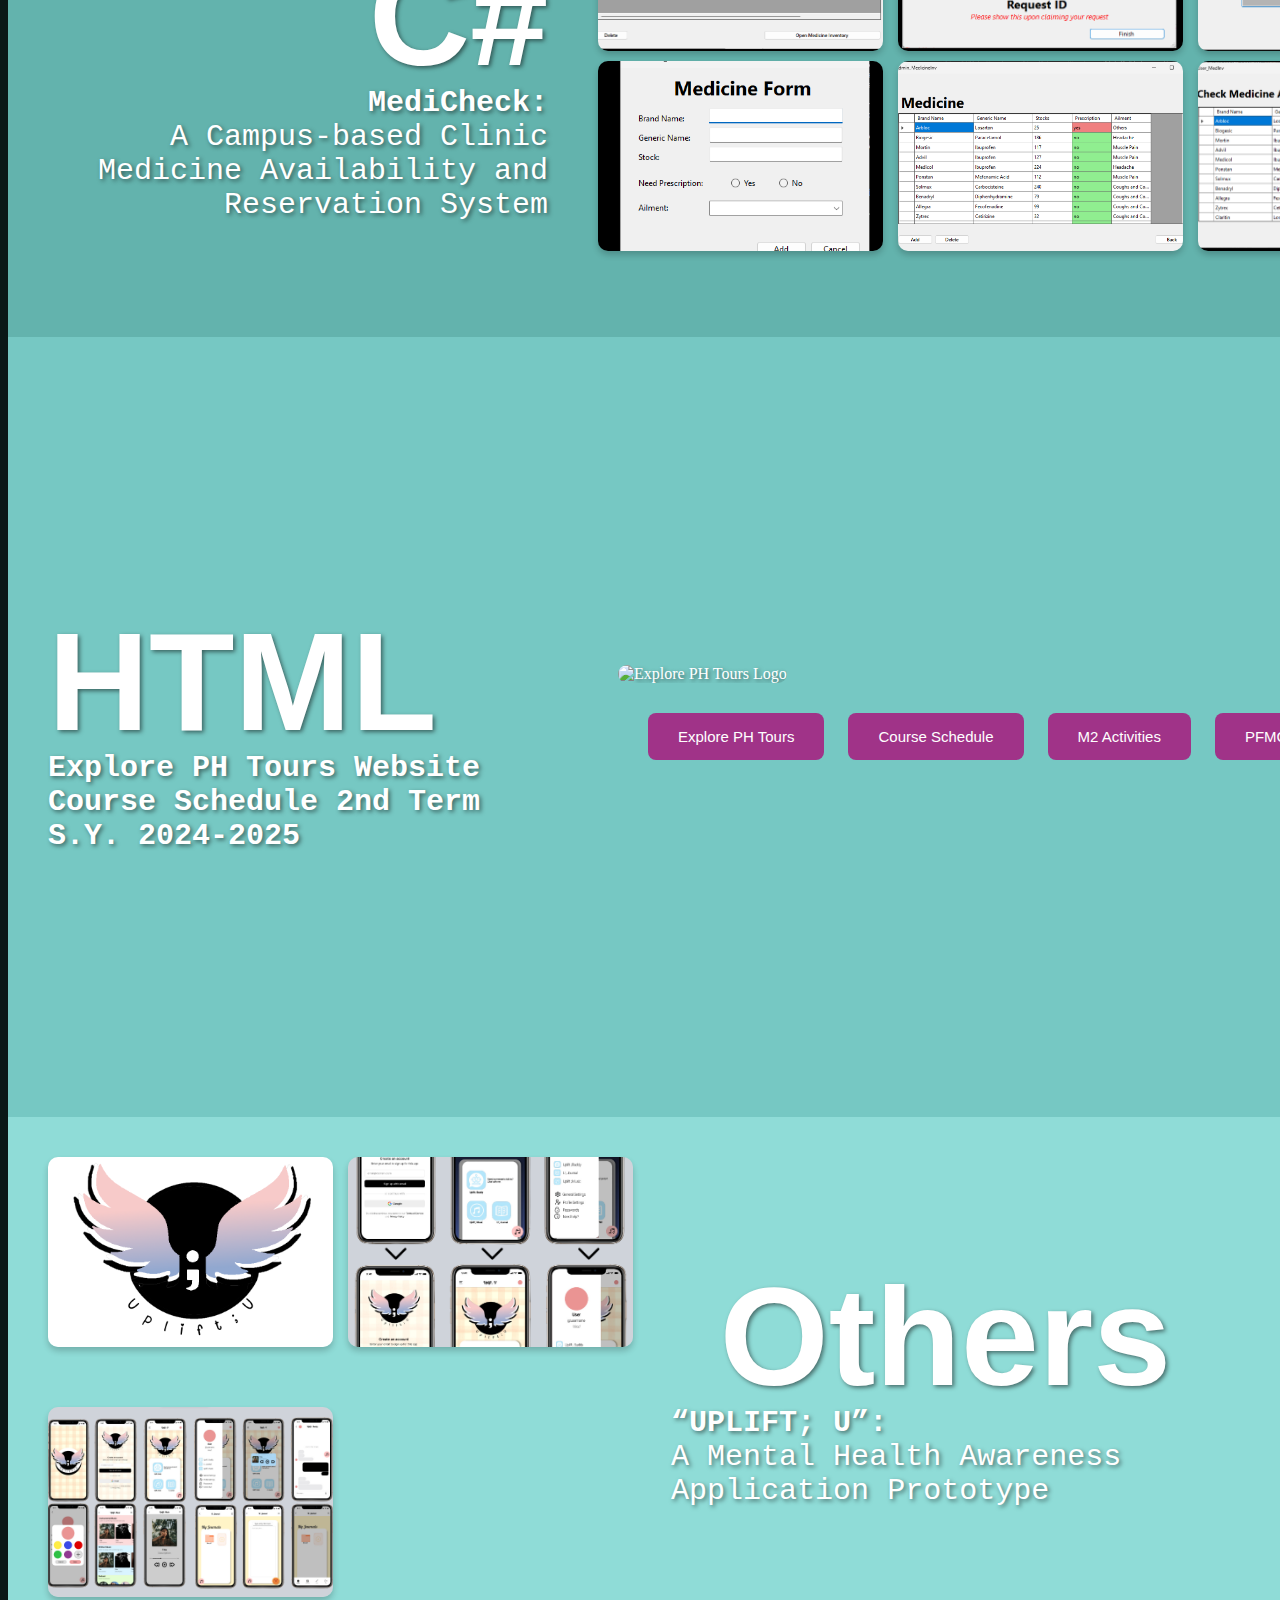
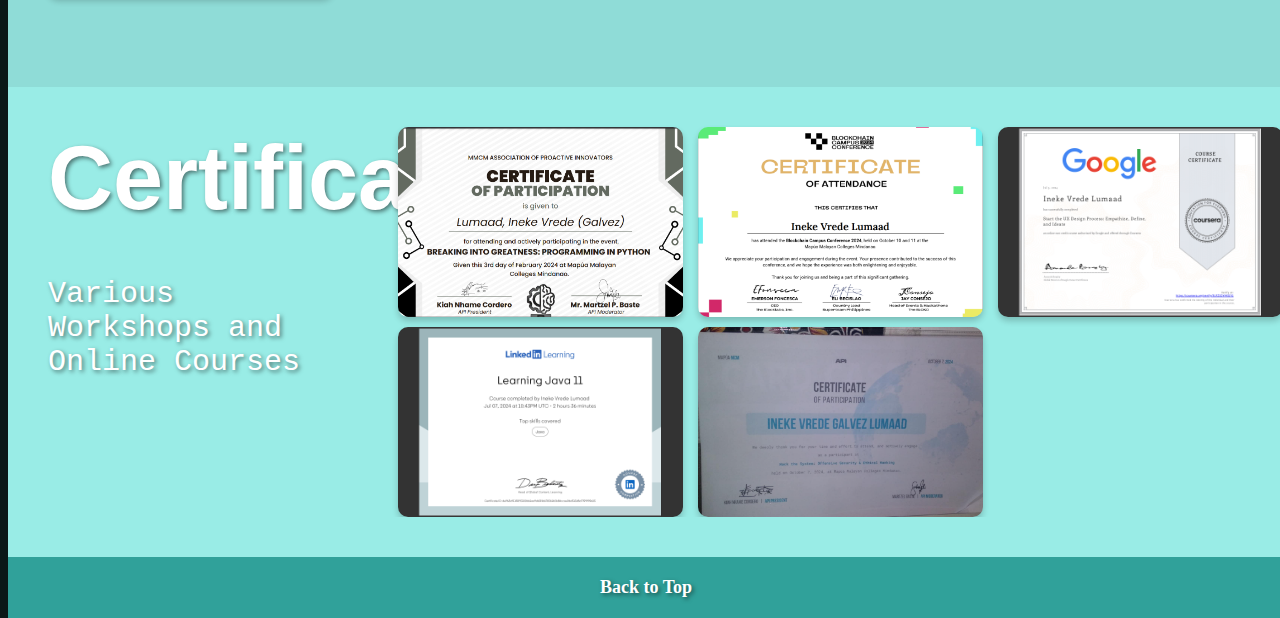
==== commit c1018e73: "updated save" ====
--- a/index.html
+++ b/index.html
@@ -7,15 +7,18 @@
     <link rel="stylesheet" href="style.css">
 </head>
 <header>
+    <div class="nav">
         <ul class="nav-links">
-            <li><a href="#intro">intro</a></a></li>
-            <li><a href="#python">python</a></li>
-            <li><a href="#java">java</a></li>
-            <li><a href="#csharp">c#</a></li>
-            <li><a href="#html">html</a></li>
-            <li><a href="#others">others</a></li>
-            <li><a href="#certs">certificates</a></li>
+            <li><a href="#intro">Introduction</a></a></li>
+            <li><a href="#python">Python</a></li>
+            <li><a href="#java">Java</a></li>
+            <li><a href="#csharp">C#</a></li>
+            <li><a href="#html">HTML</a></li>
+            <li><a href="#others">Others</a></li>
+            <li><a href="#certs">Certificates</a></li>
         </ul>
+    </div>
+
 </header>
 <body>
     <div class="welcome">
@@ -35,6 +38,11 @@
             <p>~ ~ ~<br><b>Thank you for visiting my portfolio!
                     <br><i>This is just the beginning — there's so much more to build, explore, and achieve!</i></b>
                     <br>─=≡Σ((( つ•̀ω•́)つ</p>
+                    <div class="nav1">
+                        <ul class="nav-links">
+                            <li><a href="#welcome"><u>Back to Top</u></a></li>
+                        </ul>
+                    </div>
         </div>
 
         <div class="c1" id="python">
@@ -57,6 +65,7 @@
                 <button class="prev">❮</button>
                 <button class="next">❯</button>
             </div>
+    
         </div>
 
         <div class="c2" id="java">
@@ -87,19 +96,14 @@
                 <p class="title"><b>MediCheck:</b><br>A Campus-based Clinic Medicine Availability and Reservation
                     System</p>
             </div>
-            <div class="img-container">
-                <div class="slide">
-                    <img src="/images/C#_MediCheck4.png" alt="C# MediCheck 4">
-                </div>
-                <div class="slide">
-                    <img src="/images/C#_MediCheck6.png" alt="C# MediCheck 6">
-                </div>
-                <div class="slide">
-                    <img src="/images/C#_MediCheck7.png"  alt="C# MediCheck 7">
-                </div>
-
-                <button class="prev">❮</button>
-                <button class="next">❯</button>
+            <div class="collage">
+                <div class="photo photo1"></div>
+                <div class="photo photo2"></div>
+                <div class="photo photo3"></div>
+                <div class="photo photo4"></div>
+                <div class="photo photo5"></div>
+                <div class="photo photo6"></div>
+                <br><br>
             </div>
         </div>
         <div class="c4" id="html">
@@ -114,55 +118,45 @@
                             <button onclick="window.open('LumaadExplorePHTours.html', '_blank')">Explore PH Tours</button>
                             <button onclick="window.open('LumaadCourseSchedule.html', '_blank')">Course Schedule</button>
                             <button onclick="window.open('M2/index.html', '_blank')">M2 Activities</button>
+                            <button onclick="window.open('PFMCP_proj/index.html', '_blank')">PFMCP Project</button>
                         </div>
                     </div>
                 </div>
         </div>
         <div class="c5" id="others">
-            <div class="img-container">
-                <div class="slide">
-                    <img src="images/Others_UpliftUProj1.png" alt="Uplift U Project 1">
-                </div>
-                <div class="slide">
-                    <img src="images/Others_UpliftUProj2.png" alt="Uplift U Project 2">
-                </div>
-                <div class="slide">
-                    <img src="images/Others_UpliftUProj3.png" alt="Uplift U Project 3">
-                </div>
-
-                <button class="prev">❮</button>
-                <button class="next">❯</button>
+            <div class="collage1">
+                <div class="photo photo7"></div>
+                <div class="photo photo8"></div>
+                <div class="photo photo9"></div>
             </div>
             <div>
                 <h1 class="t3">Others</h1>
-                <p class="title"><b>“UPLIFT; U”:</b><br>A Mental Health Awareness Application Prototype</p>
+                <p class="title1"><b>“UPLIFT; U”:</b><br>A Mental Health Awareness Application Prototype</p>
             </div>
+        </div>
+        <div class="c5">
         </div>
         <div class="c6" id="certs">
             <div>
                 <h1 class="t2">Certificates</h1>
                 <p class="title">Various Workshops and Online Courses</p>
             </div>
-            <div class="img-container">
-                <div class="slide">
-                    <img src="images/Cert_1.png" alt="Certificate 1">
-                </div>
-                <div class="slide">
-                    <img src="images/Cert_2.png" alt="Certificate 2">
-                </div>
-                <div class="slide">
-                    <img src="images/Cert_3.png" alt="Certificate 3">
-                </div>
-                <div class="slide">
-                    <img src="images/Cert_4.png" alt="Certificate 4">
-                </div>
-                <div class="slide">
-                    <img src="images/Cert_5.png" alt="Certificate 5">
-                </div>
-
-                <button class="prev">❮</button>
-                <button class="next">❯</button>
+            <div class="collage">
+                <div class="photo photo10"></div>
+                <div class="photo photo11"></div>
+                <div class="photo photo12"></div>
+                <div class="photo photo13"></div>
+                <div class="photo photo14"></div>
+                <br><br>
             </div>
+        </div>
+        <div class="c6">
+            
+        </div>
+        <div class="nav3">
+            <ul class="nav-links">
+                <li><a href="#welcome">Back to Top</a></li>
+            </ul>
         </div>
     </div>
     <script src="script.js" defer></script> 
--- a/style.css
+++ b/style.css
@@ -1,27 +1,68 @@
 @font-face {
     font-family: 'Cristik';
-    src: url('\fonts\Cristik.otf') format('otf'),
-         url('\fonts\Cristik.ttf') format('ttf');
+    src: url('/fonts/Cristik.otf') format('otf'),
+         url('/fonts/Cristik.ttf') format('ttf');
     font-weight: normal;
     font-style: normal;
 }
 
-.nav-links{
-    display: flex;
-    align-items: center;
-    background: #fff;
-    padding: 20px 15px;
-    /* border-radius: 12px; */
-    box-shadow: 0 5px 10px rgba(0,0,0,0.2);
-  }
-
-li{
-    display: flex;
-    align-items: center;
-    justify-content: space-around;
-    /* padding-left: 20px; */
-    padding-inline: 20px;
-}
+.nav, .nav1{
+    display: flex;
+    justify-content: center;
+    align-items: center;
+    padding: 15px 0;
+    height: 50px;
+    /* box-shadow: 0 5px 10px rgba(0, 0, 0, 0.2); */
+    width: 100%;
+    font-family: 'Courier New', Courier, monospace;
+    font-size: 32px;
+}
+
+.nav{
+    background: #0a1817;
+}
+
+.nav1 {
+    background: #184d55;
+}
+
+.nav3{
+    background: #30a19a;
+}
+
+.nav-links {
+    list-style: none;
+    display: flex;
+    gap: 20px;
+    padding: 0;
+    margin: 0;
+    justify-content: center;
+    align-items: center;
+}
+
+.nav-links li {
+    position: relative;
+}
+
+.nav-links a {
+    text-decoration: none;
+    color: #ffffff;
+    font-size: 18px;
+    font-weight: bold;
+    padding: 10px 15px;
+    transition: background 0.3s, color 0.3s;
+    border-radius: 6px;
+}
+
+.nav-links li:nth-child(1) a:hover { background: #ff6b6b; color: #fff; }
+.nav-links li:nth-child(2) a:hover { background: #feca57; color: #fff; }
+.nav-links li:nth-child(3) a:hover { background: #48dbfb; color: #fff; }
+.nav-links li:nth-child(4) a:hover { background: #1dd1a1; color: #fff; }
+.nav-links li:nth-child(5) a:hover { background: #ff9ff3; color: #fff; }
+.nav-links li:nth-child(6) a:hover { background: #ffcc00; color: #fff; }
+.nav-links li:nth-child(7) a:hover { background: #5f27cd; color: #fff; }
+
+
 body{
     background-color: #0a1817;
     color: white;
@@ -62,6 +103,13 @@
     margin:0;
 }
 
+.title1 {
+    font-family: 'Courier New', Courier, monospace;
+    font-size: 30px;
+    margin:0;
+    text-align: left;
+}
+
 .header {
     font-family: 'Cristik', sans-serif;
     text-align: center;
@@ -110,6 +158,7 @@
     height: 100vh;
     min-width: 300px;
     margin: 0;
+    text-shadow: 2px 2px 4px rgba(0, 0, 0, 0.5); /* Adds shadow to text */
 }
 
 .content div{
@@ -188,7 +237,7 @@
     flex: 1;
     display: flex;
     flex-direction: row;
-    align-items: center;
+    align-items: flex-start;
     justify-content: space-between;
     gap: 10px;
     padding: 20px;
@@ -213,6 +262,59 @@
     border-radius: 10px;
 }
 
+.collage {
+    display: grid;
+    grid-template-columns: repeat(3, 250px);
+    grid-template-rows: repeat(2, 150px);
+    gap: 50px;
+}
+.collage1 {
+    display: grid;
+    grid-template-columns: repeat(2, 250px);
+    grid-template-rows: repeat(2, 200px);
+    gap: 50px;
+}
+.photo {
+    width: 250px;
+    height: 150px;
+    background-size: cover;
+    background-position: center;
+    border-radius: 10px;
+    box-shadow: 0 4px 6px rgba(0, 0, 0, 0.2);
+}
+.photo1 { background-image: url('/images/medicheck1.png'); }
+.photo2 { background-image: url('/images/medicheck2.png'); }
+.photo3 { background-image: url('/images/medicheck3.png'); }
+.photo4 { background-image: url('/images/medicheck4.png'); }
+.photo5 { background-image: url('/images/medicheck5.png'); }
+.photo6 { background-image: url('/images/medicheck6.png'); }
+
+.photo7 { background-image: url('/images/Others_UpliftUProj1.png'); }
+.photo8 { background-image: url('/images/Others_UpliftUProj2.png'); }
+.photo9 { background-image: url('/images/Others_UpliftUProj3.png'); }
+
+.photo10 { background-image: url('/images/Cert_1.png'); }
+.photo11 { background-image: url('/images/Cert_2.png'); }
+.photo12 { background-image: url('/images/Cert_3.png'); }
+.photo13 { background-image: url('/images/Cert_4.png'); }
+.photo14 { background-image: url('/images/Cert_5.png'); }
+
+button {
+    font-size: 15px; /* Increases text size */
+    padding: 15px 30px; /* Adjusts button size */
+    margin: 10px; /* Adds spacing between buttons */
+    border: none;
+    border-radius: 8px;
+    background-color: #a03388; /* Default blue color */
+    color: white;
+    cursor: pointer;
+    transition: background 0.3s, transform 0.2s;
+}
+
+button:hover {
+    background-color: #e93cb5; /* Darker blue on hover */
+    transform: scale(1.1); /* Slightly enlarges the button */
+}
 .i4{
     width: 100%;
     height: 100%;
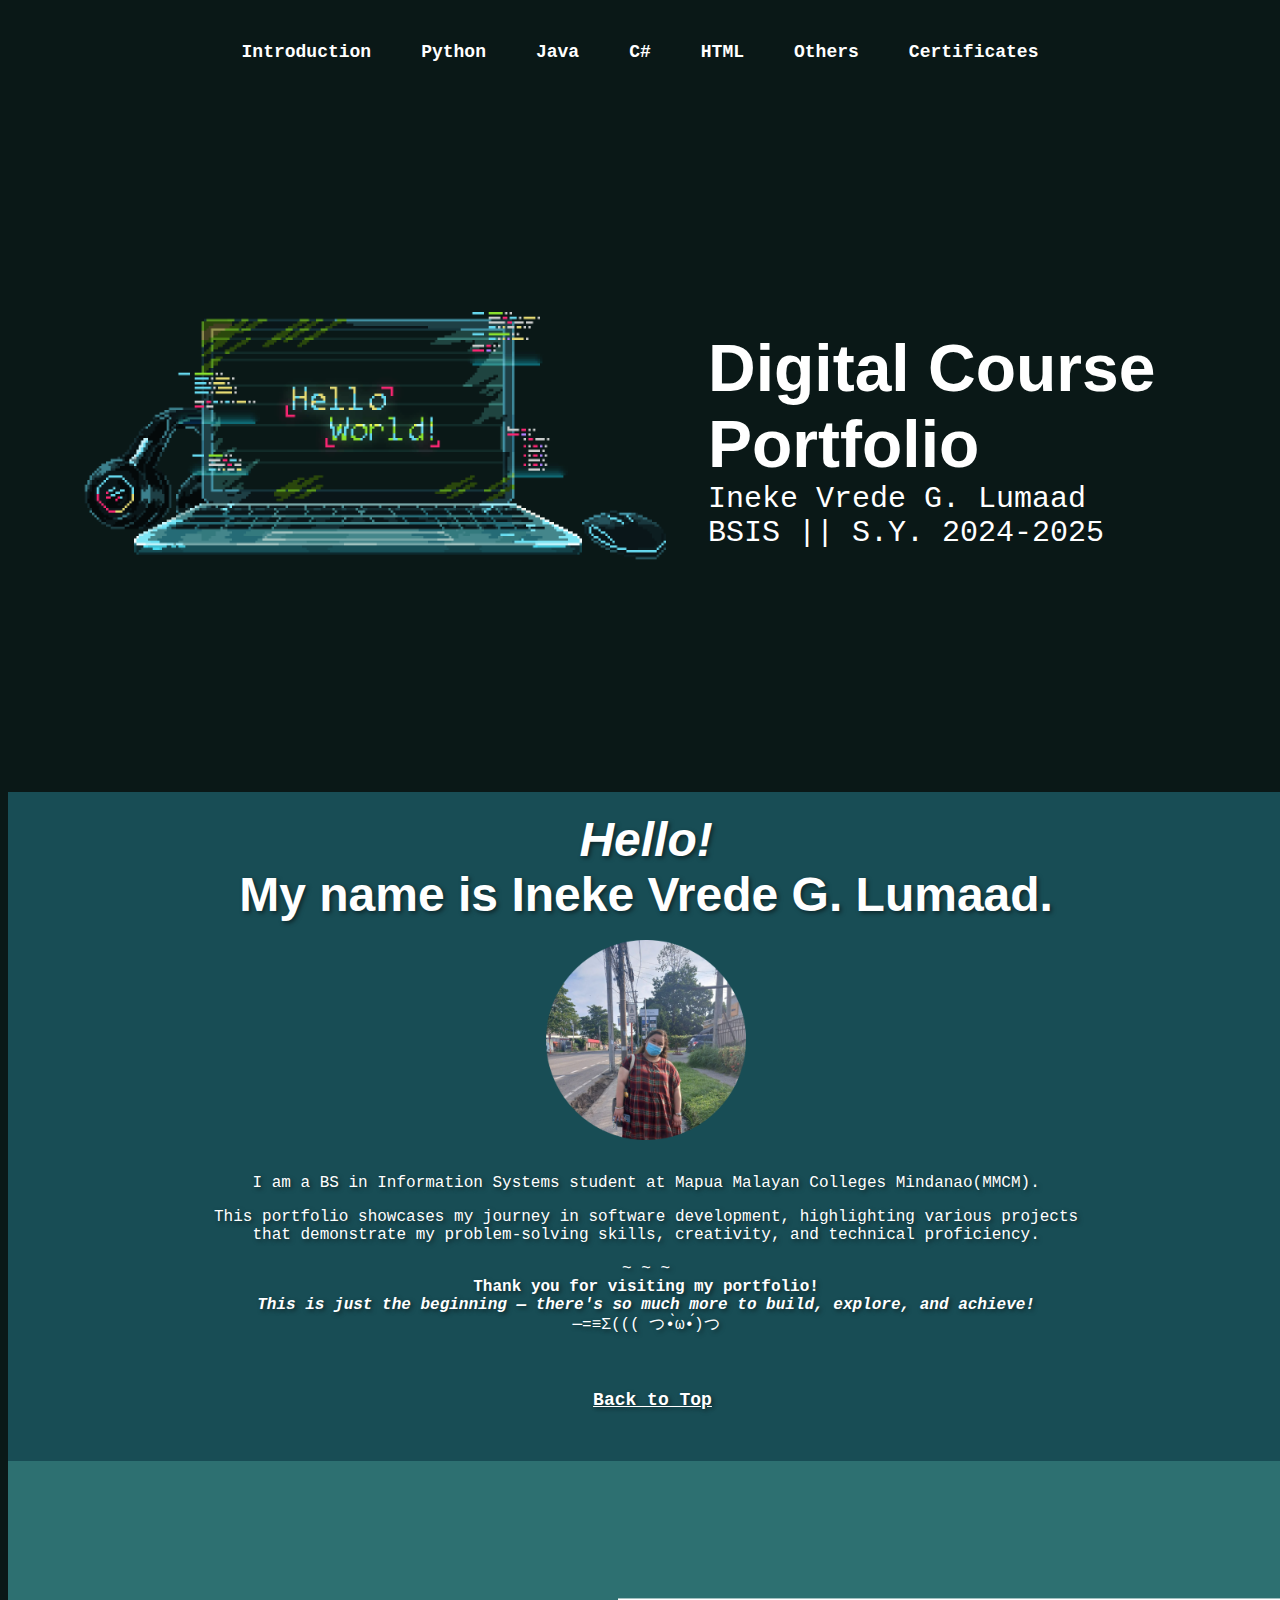
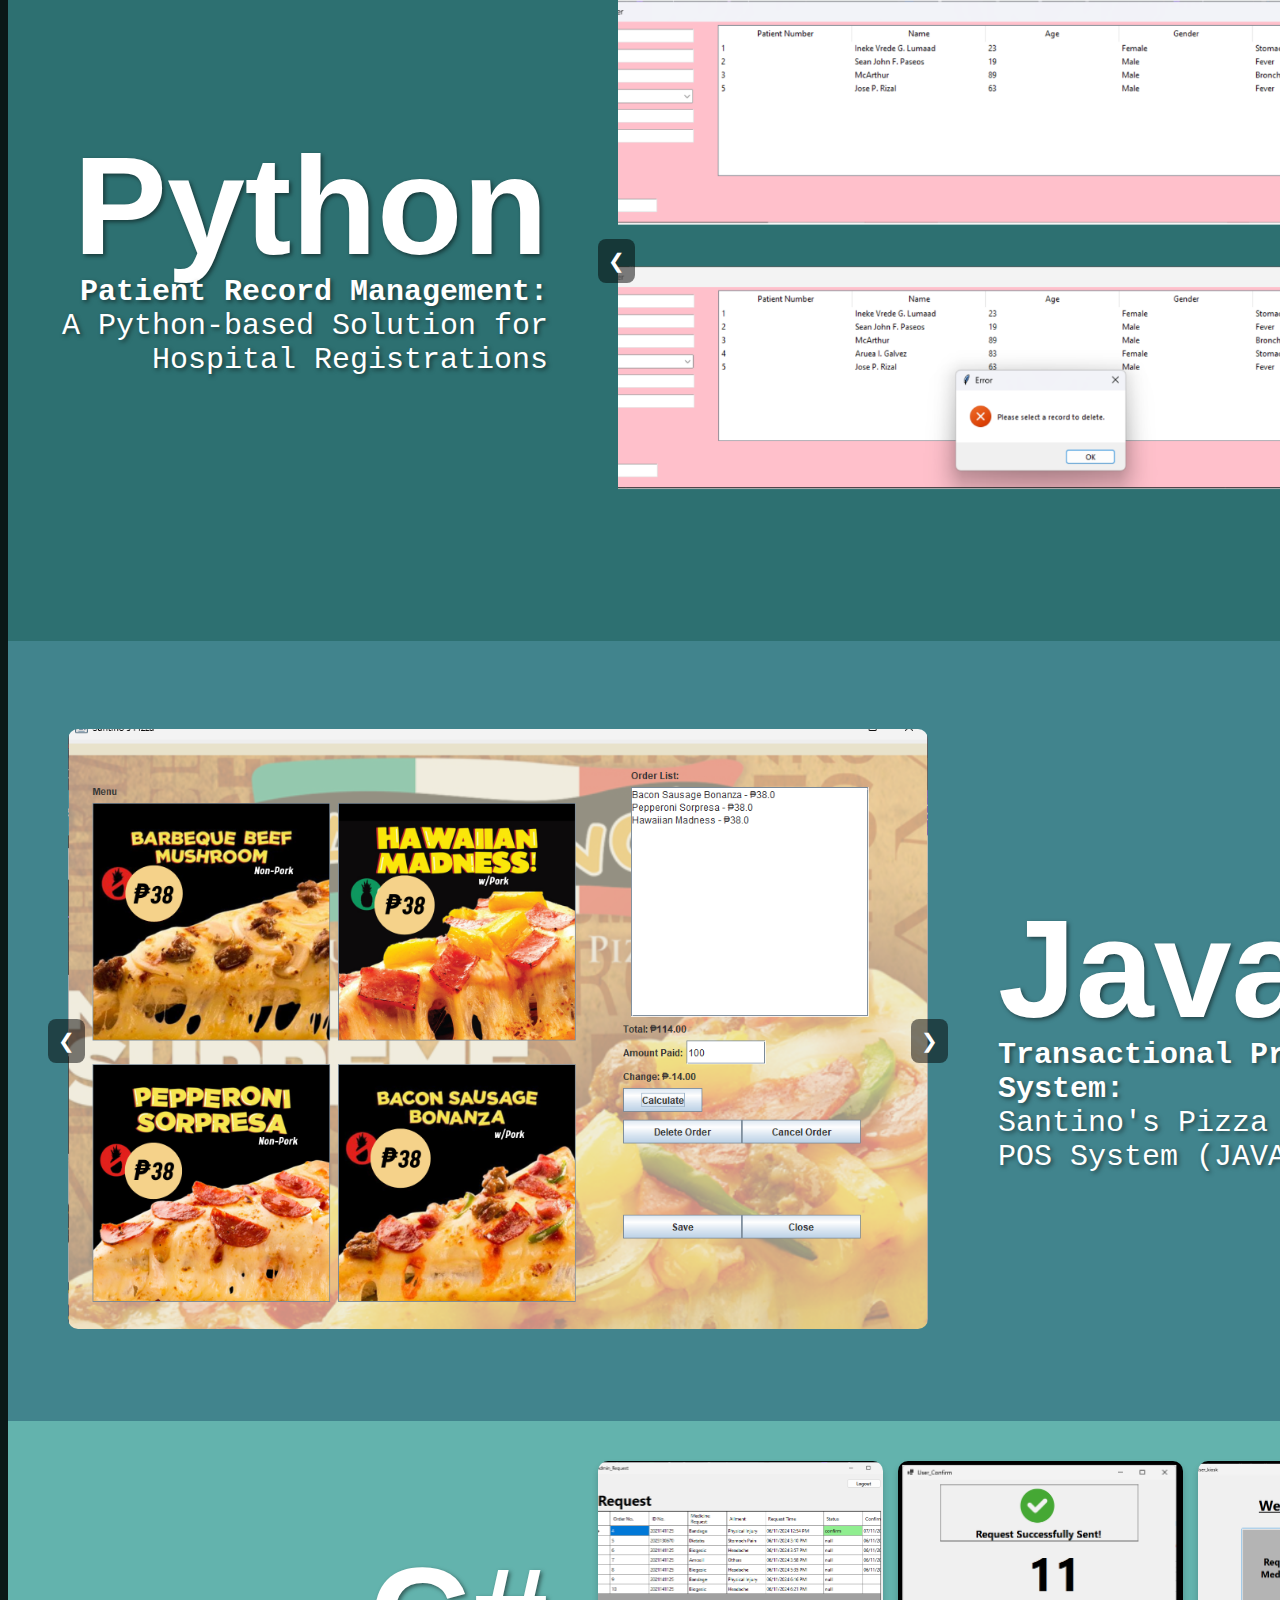
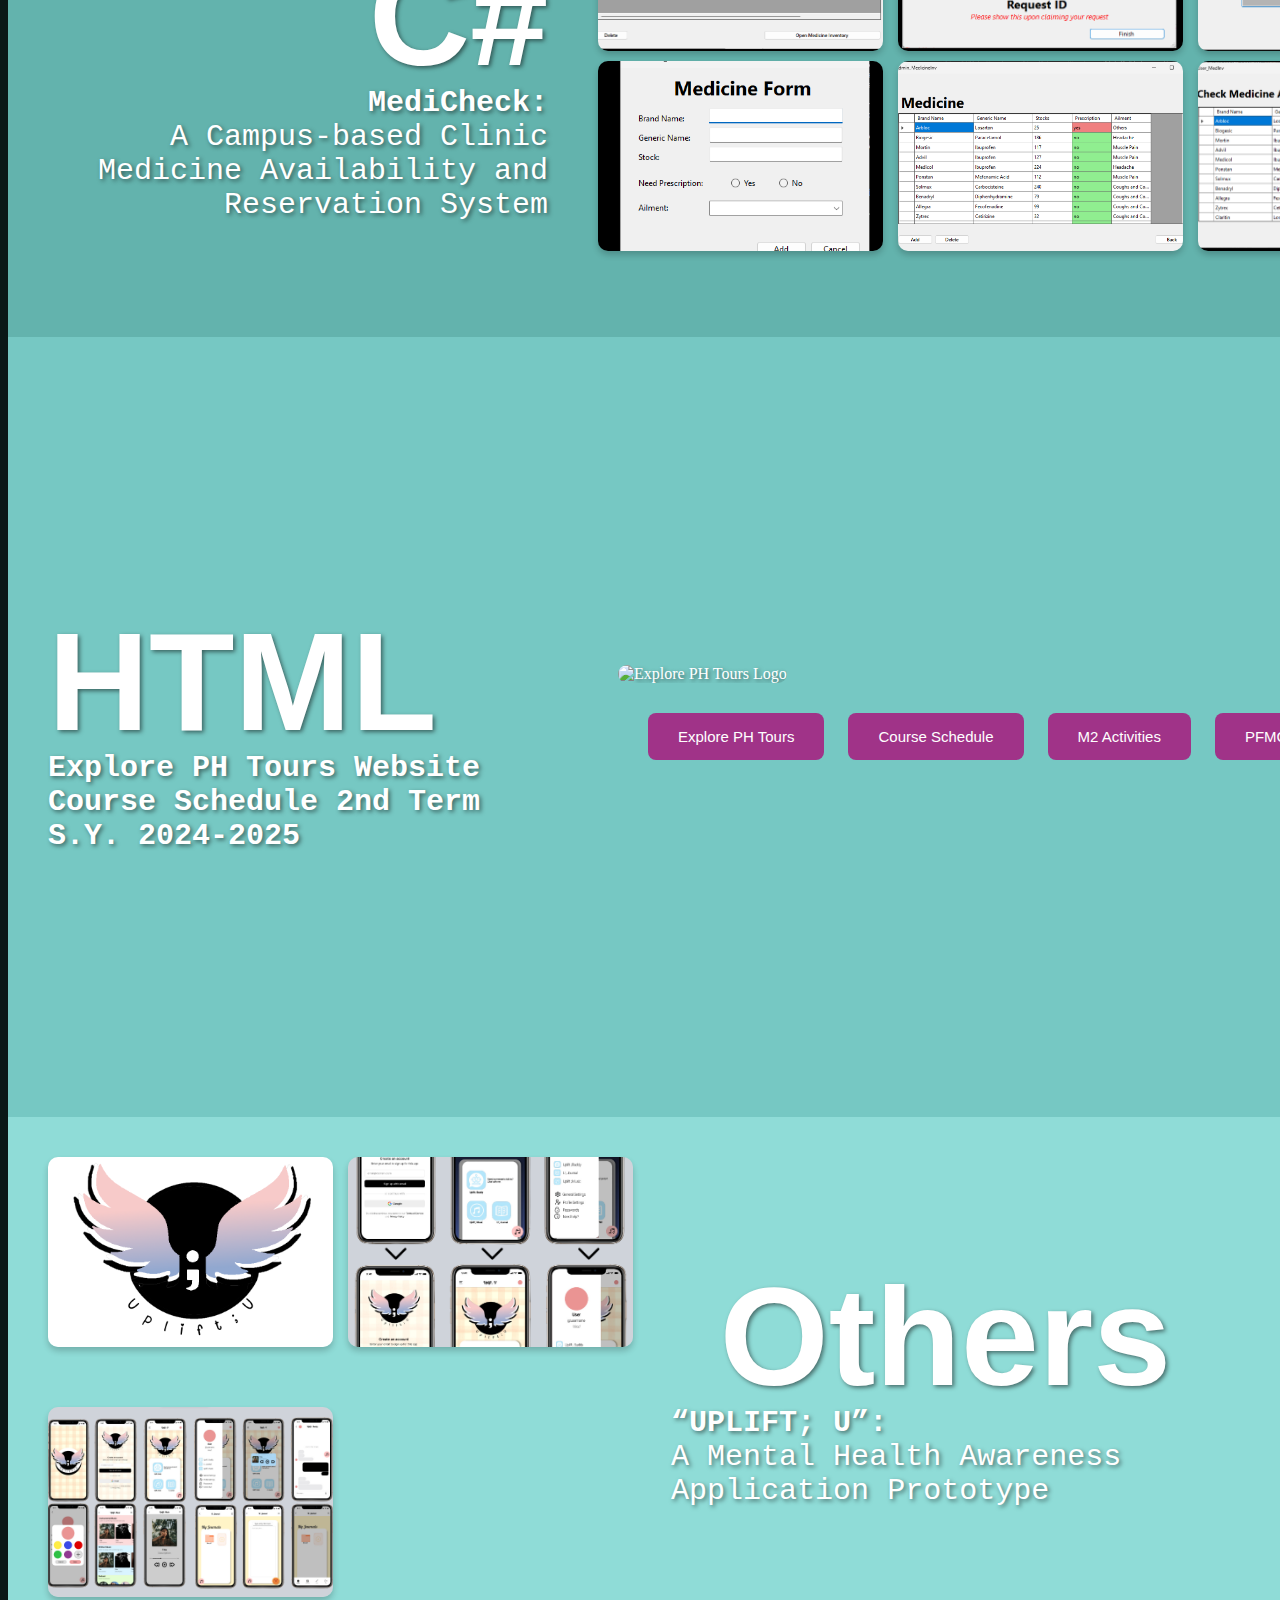
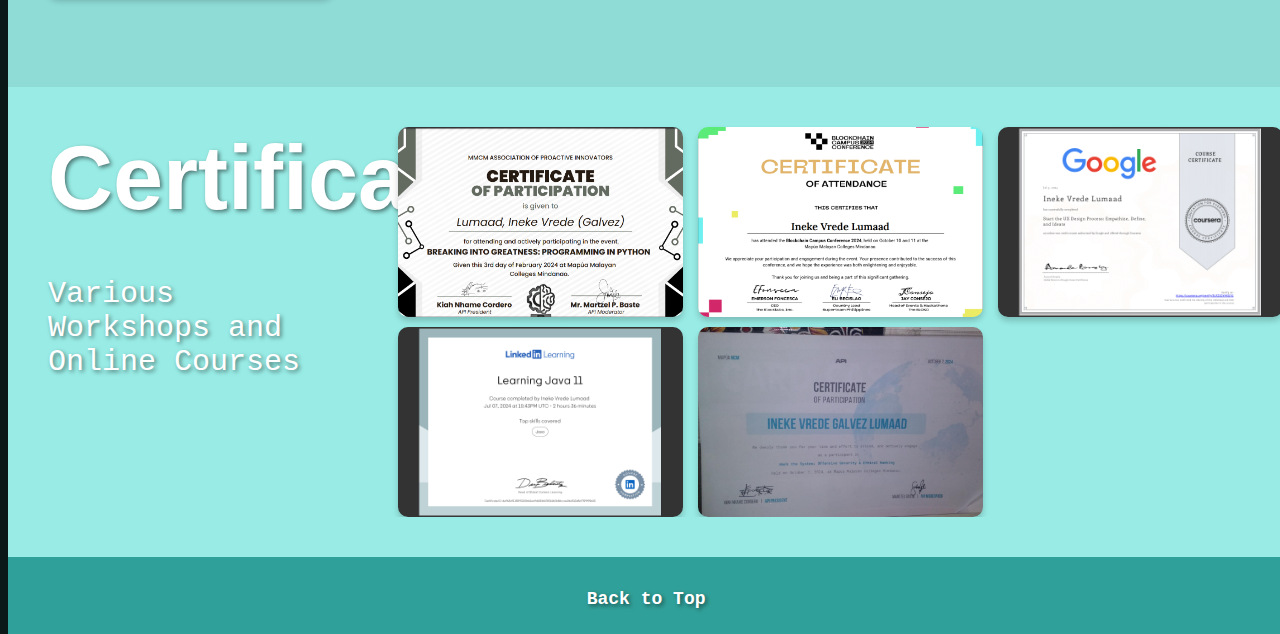
==== commit 4a22e85a: "save" ====
--- a/index.html
+++ b/index.html
@@ -21,7 +21,7 @@
 
 </header>
 <body>
-    <div class="welcome">
+    <div id="welcome" class="welcome">
         <div><img src="images/hello_world_ctto.gif" class="img1" alt="Hello World GIF"></div>
         <div>
             <h1>Digital Course Portfolio</h1>
--- a/style.css
+++ b/style.css
@@ -6,7 +6,7 @@
     font-style: normal;
 }
 
-.nav, .nav1{
+.nav, .nav1, .nav3{
     display: flex;
     justify-content: center;
     align-items: center;
